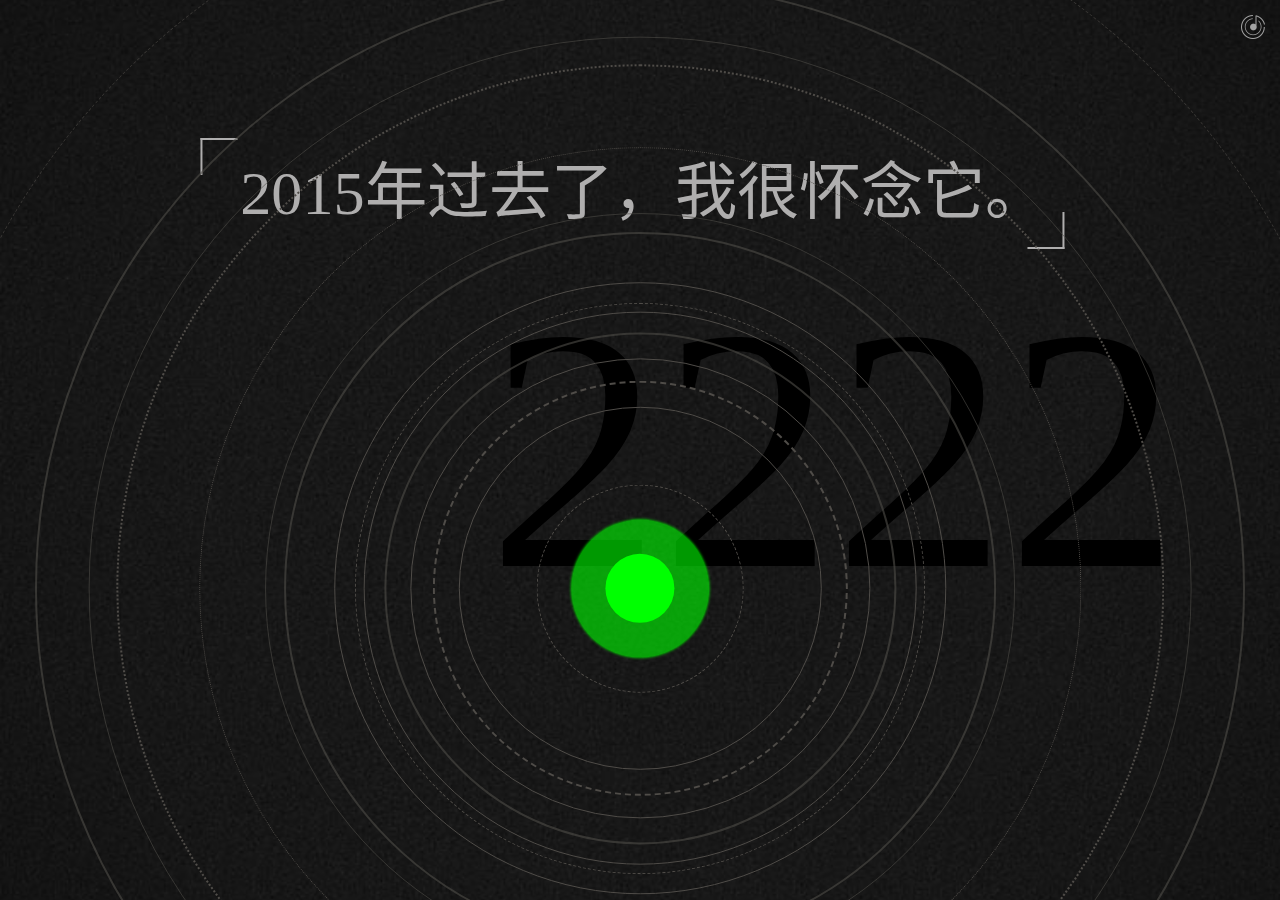
==== src/main/webapp/weixin/index.html @ 42bea717 "12334" ====
<!DOCTYPE html >
<html lang="zh-CN">
<head>
    <meta charset="UTF-8">
    <meta name="viewport" content="width=device-width, initial-scale=1.0, minimum-scale=1.0, maximum-scale=1.0, user-scalable=no">
    <meta name="format-detection" content="telephone=no">
    <meta name="format-detection" content="email=no">
    <meta name="apple-mobile-web-app-capable" content="yes">
    <meta name="apple-mobile-web-app-status-bar-style" content="black">
    <link type="text/css" rel="stylesheet" href="common.css"></link>

    <title>雅戈尔企业号公开版</title>
    <script>
    /***  https://support.weixin.qq.com/cgi-bin/mmsupport-bin/getmyrelationwithwx?action=getme&from=singlemessage&isappinstalled=0  ***/
    (function (doc, win) {
        var docEl = doc.documentElement,
            resizeEvt = 'orientationchange' in window ? 'orientationchange' : 'resize',
            recalc = function () {
                var clientWidth = docEl.clientWidth;
                if (!clientWidth) return;
                //docEl.style.fontSize = 100 * (clientWidth / 320) + 'px';
                docEl.style.fontSize = 100 * (clientWidth / 370) + 'px';
            };
        // Abort if browser does not support addEventListener
        if (!doc.addEventListener) return;
        win.addEventListener(resizeEvt, recalc, false);
        doc.addEventListener('DOMContentLoaded', recalc, false);
    })(document, window);
   
   
    </script>
    <style type="text/css">

    </style>

</head>
<body >
<div class="wrapper">
<!--
<div id="landscape_hinter">
    <div class="hinter_phone"></div>
    <div class="hinter_rotate"></div>
    <div class="hinter_text">竖屏体验效果更佳</div>
</div>

<div class="wrapper">
    <div class="page page_error">
        <div class="error_msg">服务异常</div>
        <div class="logo"></div>
    </div>
</div>
-->

<div id="music" class="music playing">

</div>

<div id="point" class="point page1" >
	<!--<div class="avatar"><div class="img"></div></div>-->
	<div class="dot"></div>
	<div class="touch_tip"></div>

	<div class="after_wrap"><span class="after"></span></div>
	<div class="touch_effect">
	</div>
</div>

<div id="page1" class="page1 play">
	<h2 class="page_title"><div class="year">2015年过去了，我很怀念它。</div></h2>
	<div class="circle">
		<div class="line line1" >
			<div class="lr">
				<i></i>
			</div>
		</div>
		<div class="line line2 ">
			<i></i>
		</div>
		<div class="line line3 ">
			<div class="lr">
			<i></i>
			</div>
		</div>
		<div class="line line4">
			<i ></i>
		</div>
		<div class="line line5">
			<i ></i>
		</div>
		<div class="line line6">
			<i ></i>
		</div>
		<div class="line line7">
			<i ></i>
		</div>
		<div class="line line8">
			<i ></i>
		</div>
		<div class="line line9">
			<i ></i>
		</div>
		<div class="line line10">
			<i ></i>
		</div>
		<div class="line line11">
			<div class="lr">
			<i ></i>
			</div>
		</div>
		
		<div class="line line12">
			<div class="lr">
			<i ></i>
			</div>
		</div>
		<div class="line line13">
			<i ></i>
		</div>
		<div class="line line14">
			<i ></i>
		</div>
		<div class="line line15">
			<div class="lr">
				<i></i>
			</div>
		</div> 
	
	</div>
</div>


<div id="page2" class="page2" >
	<!----> 
	<div class="ray ray1"><i ></i></div>
	<div class="ray ray2"><i ></i></div>
	<div class="ray ray3"><i ></i></div> 
	
	<div class="ol ol1">
		<div class="lr">
			<i></i>
		</div>
	</div>
	<div class="ol ol2">
		<div class="lr">
			<i></i>
		</div>
	</div>
	

	<div class="dot1">
		<div class="line dot"></div>
		<div class="line line1">
			<i ></i>
		</div>
		<div class="line line2">
			<div class="lr">
				<i></i>
			</div>
		</div>
		<div class="line line3">
			<i ></i>
		</div>
		<div class="line line4">
			<i ></i>
		</div>
	</div>
	<div class="dot2">
		<div class=" dot"></div>
		<div class="line line1">
			<i ></i>
		</div>
		<div class="line line2">
			<div class="lr">
				<i></i>
			</div>
		</div>
		<div class="line line3">
			<i ></i>
		</div>
		<div class="line line4">
			<i ></i>
		</div>
		<div class="line line5">
			<div class="lr">
				<i></i>
			</div>
		</div>
		<div class="line line6">
			<i ></i>
		</div>
	</div>
	<div class="dot3">
		<div class="line dot"></div>
		<div class="line line1">
			<i ></i>
		</div>
		<div class="line line2">
			<div class="lr">
				<i></i>
			</div>
		</div>
		<div class="line line3">
			<i ></i>
		</div>
		<div class="line line4">
			<div class="lr">
				<i></i>
			</div>
		</div>
	</div>

	
	<section class="section1">111</section>
	<section class="section2">2222</section>
	<section class="section3">
		<div class="data">3333</div>
	</section>
</div>

</div>
<script src="../jquery/jquery-2.1.4.min.js"></script>

<script type="text/javascript">
$(function() {
	$("#music").click(function(){
		$(this).toggleClass("playing");
	});
	$(".point").click(function(){ 
		//alert(1);
		$("#point").removeClass("page1");
		$("#point").addClass("page2");
		
		$("#page1").removeClass("play");
		$("#page2").addClass("play");
	});
});
</script>
</body>
</html>
---- src/main/webapp/weixin/common.css ----
.music,.point,.point .avatar {
	position: absolute
}

.music,.page1 .circle,.point,.point .dot {
	cursor: pointer
}

.logo,.page5 .end {
	text-indent: -9999px
}
/**ԲȦ˳ʱ����ת***/
@-webkit-keyframes rotating {
	0% {
		-webkit-transform: rotate(0);
		transform: rotate(0)
	}

	100% {
		-webkit-transform: rotate(360deg);
		transform: rotate(360deg)
	}
}

@keyframes rotating {
	0% {
		-webkit-transform: rotate(0);
		transform: rotate(0)
	}

	100% {
		-webkit-transform: rotate(360deg);
		transform: rotate(360deg)
	}
}
/**ԲȦ��ʱ����ת**/
@-webkit-keyframes inRotating {
	0% {
		-webkit-transform: rotate(0);
		transform: rotate(0)
	}

	100% {
		-webkit-transform: rotate(-360deg);
		transform: rotate(-360deg)
	}
}

@keyframes inRotating {
	0% {
		-webkit-transform: rotate(0);
		transform: rotate(0)
	}

	100% {
		-webkit-transform: rotate(-360deg);
		transform: rotate(-360deg)
	}
}
/***�м���ɫԲȦ�ĺ���Ч��***/
@-webkit-keyframes breathing {
	0% {
		-webkit-transform: scale(.85);
		transform: scale(.85);
		opacity: .38
	}

	100% {
		-webkit-transform: scale(1);
		transform: scale(1);
		opacity: .78
	}
}

@keyframes breathing {
	0% {
		-webkit-transform: scale(.85);
		transform: scale(.85);
		opacity: .38
	}

	100% {
		-webkit-transform: scale(1);
		transform: scale(1);
		opacity: .78
	}
}

@-webkit-keyframes fadeIn {
	from {
		opacity: 0
	}

	to {
		opacity: 1
	}
}

@keyframes fadeIn {
	from {
		opacity: 0
	}

	to {
		opacity: 1
	}
}

@-webkit-keyframes fadeOut {
	from {
		opacity: 1
	}

	to {
		opacity: 0
	}
}

@keyframes fadeOut {
	from {
		opacity: 1
	}

	to {
		opacity: 0
	}
}

@-webkit-keyframes fadeInTop {
	from {
		opacity: 0;
		-webkit-transform: translate(0,.2rem);
		transform: translate(0,.2rem)
	}

	to {
		opacity: 1;
		-webkit-transform: translate(0,0);
		transform: translate(0,0)
	}
}

@keyframes fadeInTop {
	from {
		opacity: 0;
		-webkit-transform: translate(0,.2rem);
		transform: translate(0,.2rem)
	}

	to {
		opacity: 1;
		-webkit-transform: translate(0,0);
		transform: translate(0,0)
	}
}

@-webkit-keyframes pageTitle {
	0% {
		opacity: 0;
		-webkit-transform: translate(0,.2rem);
		transform: translate(0,.2rem)
	}

	60%,80% {
		opacity: 1;
		-webkit-transform: translate(0,0);
		transform: translate(0,0)
	}

	100% {
		opacity: 0
	}
}

@keyframes pageTitle {
	0% {
		opacity: 0;
		-webkit-transform: translate(0,.2rem);
		transform: translate(0,.2rem)
	}

	60%,80% {
		opacity: 1;
		-webkit-transform: translate(0,0);
		transform: translate(0,0)
	}

	100% {
		opacity: 0
	}
}


/****  ****/
@-webkit-keyframes circleLine {
	0% {
		-webkit-transform: scale(.5);
		transform: scale(.5);
		opacity: 0
	}

	40% {
		opacity: 1
	}

	100% {
		-webkit-transform: scale(1.2);
		transform: scale(1.2);
		opacity: 0
	}
}

@keyframes circleLine {
	0% {
		-webkit-transform: scale(.5);
		transform: scale(.5);
		opacity: 0
	}

	40% {
		opacity: 1
	}

	100% {
		-webkit-transform: scale(1.2);
		transform: scale(1.2);
		opacity: 0
	}
}
/***��ָͼƬ�Ķ���Ч��****/
@-webkit-keyframes touchTip {
	20% {
		opacity: 0
	}

	25% {
		opacity: 1
	}

	50%,95% {
		opacity: 1;
		-webkit-transform: translateY(0);
		transform: translateY(0)
	}

	100% {
		opacity: 0;
		-webkit-transform: translateY(0);
		transform: translateY(0)
	}
}

@keyframes touchTip {
	20% {
		opacity: 0
	}

	25% {
		opacity: 1
	}

	50%,95% {
		opacity: 1;
		-webkit-transform: translateY(0);
		transform: translateY(0)
	}

	100% {
		opacity: 0;
		-webkit-transform: translateY(0);
		transform: translateY(0)
	}
}
/***�м���ɫԲȦ�Ķ���Ч��**/
@-webkit-keyframes touchEffect {
	49% {
		opacity: 0
	}

	50% {
		opacity: 1;
		-webkit-transform: scale(1);
		transform: scale(1)
	}

	100% {
		opacity: 0;
		-webkit-transform: scale(3);
		transform: scale(3)
	}
}

@keyframes touchEffect {
	49% {
		opacity: 0
	}

	50% {
		opacity: 1;
		-webkit-transform: scale(1);
		transform: scale(1)
	}

	100% {
		opacity: 0;
		-webkit-transform: scale(3);
		transform: scale(3)
	}
}
/**�ڶ�ҳ�����ԲȦ�ܽ����Ĺ���**/
@-webkit-keyframes auraIn {
	0% {
		-webkit-transform: translate3d(0,0,0) rotateZ(90deg) scale(.1,.1);
		transform: translate3d(0,0,0) rotateZ(90deg) scale(.1,.1);
		opacity: 0
	}

	5% {
		opacity: 1
	}

	100% {
		-webkit-transform: translate3d(0,0,0) rotateZ(-90deg) scale(1,1);
		transform: translate3d(0,0,0) rotateZ(-90deg) scale(1,1);
		opacity: 1
	}
}

@keyframes auraIn {
	0% {
		-webkit-transform: translate3d(0,0,0) rotateZ(90deg) scale(.1,.1);
		transform: translate3d(0,0,0) rotateZ(90deg) scale(.1,.1);
		opacity: 0
	}

	5% {
		opacity: 1
	}

	100% {
		-webkit-transform: translate3d(0,0,0) rotateZ(-90deg) scale(1,1);
		transform: translate3d(0,0,0) rotateZ(-90deg) scale(1,1);
		opacity: 1
	}
}

@-webkit-keyframes auraOut {
	0% {
		-webkit-transform: translate3d(0,0,0) rotateZ(0) scale(1,1);
		transform: translate3d(0,0,0) rotateZ(0) scale(1,1);
		opacity: 0
	}

	5% {
		opacity: .6
	}

	100% {
		-webkit-transform: translate3d(0,0,0) rotateZ(20deg) scale(2.2,2.2);
		transform: translate3d(0,0,0) rotateZ(20deg) scale(2.2,2.2);
		opacity: 0
	}
}

@keyframes auraOut {
	0% {
		-webkit-transform: translate3d(0,0,0) rotateZ(0) scale(1,1);
		transform: translate3d(0,0,0) rotateZ(0) scale(1,1);
		opacity: 0
	}

	5% {
		opacity: .6
	}

	100% {
		-webkit-transform: translate3d(0,0,0) rotateZ(20deg) scale(2.2,2.2);
		transform: translate3d(0,0,0) rotateZ(20deg) scale(2.2,2.2);
		opacity: 0
	}
}

@-webkit-keyframes lineIn {
	0% {
		width: 0;
		opacity: .5
	}

	100% {
		width: 100%;
		opacity: 1
	}
}

@keyframes lineIn {
	0% {
		width: 0;
		opacity: .5
	}

	100% {
		width: 100%;
		opacity: 1
	}
}

@-webkit-keyframes mxLineIn {
	0%,100% {
		right: 100%;
		width: 0
	}

	25% {
		right: 0;
		width: 100%
	}

	75% {
		right: -100%;
		width: 100%
	}
}

@keyframes mxLineIn {
	0%,100% {
		right: 100%;
		width: 0
	}

	25% {
		right: 0;
		width: 100%
	}

	75% {
		right: -100%;
		width: 100%
	}
}

@-webkit-keyframes p4LineIn {
	0%,100% {
		width: 0;
		opacity: 0
	}

	20%,80% {
		width: 100%;
		opacity: 1
	}
}

@keyframes p4LineIn {
	0%,100% {
		width: 0;
		opacity: 0
	}

	20%,80% {
		width: 100%;
		opacity: 1
	}
}

@-webkit-keyframes slipLine {
	0% {
		left: 0;
		right: auto;
		width: 0
	}

	50% {
		left: 0;
		right: auto;
		width: 100%
	}

	100% {
		left: auto;
		right: 0;
		width: 100%
	}
}

@keyframes slipLine {
	0% {
		left: 0;
		right: auto;
		width: 0
	}

	50% {
		left: 0;
		right: auto;
		width: 100%
	}

	100% {
		left: auto;
		right: 0;
		width: 100%
	}
}

a,abbr,acronym,address,applet,big,blockquote,body,caption,cite,code,dd,del,dfn,div,dl,dt,em,fieldset,form,h1,h2,h3,h4,h5,h6,html,iframe,img,ins,kbd,label,legend,li,object,ol,p,pre,q,s,samp,small,span,strike,strong,sub,sup,table,tbody,td,tfoot,th,thead,tr,tt,ul,var {
	padding: 0;
	margin: 0;
	border: 0;
	outline: 0;
	font-weight: inherit;
	font-style: inherit;
	font-family: inherit;
	font-size: 100%;
	vertical-align: baseline
}

caption,table,td,th {
	vertical-align: middle
}

ol,ul {
	list-style: none
}

table {
	border-collapse: separate;
	border-spacing: 0
}

caption,td,th {
	text-align: left;
	font-weight: 400
}

a img {
	border: none
}

article,aside,details,figcaption,figure,footer,header,hgroup,main,menu,nav,section,summary {
	display: block;
	padding: 0;
	margin: 0;
	border: 0;
	outline: 0;
	font-weight: inherit;
	font-style: inherit;
	font-family: inherit;
	font-size: 100%;
	vertical-align: baseline
}

audio,canvas,video {
	display: inline-block;
	*display: inline;
	*zoom: 1
}[hidden],audio:not([controls]) {
	display: none
}

* {
	-webkit-tap-highlight-color: rgba(0,0,0,0)
}

html {
	font-size: 100px;
	background-color: #131313;
}

body,html {
	width: 100%;
	height: 100%;
	overflow: hidden;
}

body {
	-webkit-text-size-adjust: 100%!important;
	background: url(./images/bg@2x.46122b046b.jpg) center center no-repeat #131313;
	background-size: cover;
	line-height: 1.6;
	-webkit-user-select: none;
}

.music {
	top: 15px;
	right: 15px;
	width: 24px;
	height: 24px;
	background: url(./images/sound_muted@2x.a2c62b046b.png) center center no-repeat;
	background-size: 24px 24px;
	z-index: 98
}

.music.playing {
	background: url(./images/sound@2x.257e2b046b.png) center center no-repeat;
	background-size: 24px 24px;
	-webkit-animation: rotating 2s linear infinite both;
	animation: rotating 2s linear infinite both
}

.point {
	top: 50%;
	left: 50%;
	-webkit-transform: translate3d(-.1rem,.3rem,0);
	transform: translate3d(-.1rem,.3rem,0);
	width: .2rem;
	height: .2rem;
	z-index: 1000;
}

.point .avatar,.point .avatar .img {
	width: .72rem;
	height: .72rem;
	border-radius: .72rem
}

.point.animation {
	-webkit-transition: all .4s cubic-bezier(.68,-.55,.265,1.55);
	transition: all .4s cubic-bezier(.68,-.55,.265,1.55)
}

.point .avatar {
	top: 50%;
	left: 50%;
	-webkit-transform: translate3d(-50%,-50%,0) scale(.3,.3);
	transform: translate3d(-50%,-50%,0) scale(.3,.3);
	opacity: 0;
	-webkit-transition: all .6s linear;
	transition: all .6s linear;
	z-index: 19;
	background-color: #131313
}

.point .avatar .img {
	display: block;
	background-clip: padding-box;
	box-shadow: 0 0 5px #00ff01;

}

.point.loading {
	-webkit-transform: translate3d(-.1rem,-.1rem,0);
	transform: translate3d(-.1rem,-.1rem,0)
}

.point.loading .avatar {
	-webkit-transform: translate3d(-50%,-50%,0) scale(1,1);
	transform: translate3d(-50%,-50%,0) scale(1,1);
	-webkit-transition: none;
	transition: none;
	opacity: 1
}

.page1 .circle,.point .after_wrap {
	-webkit-transform: translate3d(-50%,-50%,0)
}
/**���ĵ���ɫ����**/
.point .dot {
	width: .2rem;
	height: .2rem;
	background-color: #00FF01;
	border-radius: .2rem;
	color: rgba(0,0,0,0);
	font-size: 1px;
	position: relative;
	z-index: 9
}

.point .after_wrap {
	position: absolute;
	top: 50%;
	right: 50%;
	bottom: 50%;
	left: 50%;
	width: .4rem;
	height: .4rem;
	transform: translate3d(-50%,-50%,0)
}

/** ������Ч��***/
.point .after_wrap .after {
	position: relative;
	box-sizing: border-box;
	display: block;
	color: rgba(0,0,0,0);
	width: .4rem;
	height: .4rem;
	border-radius: .4rem;
	background-color: rgba(0,255,1,.6);
	box-shadow: 0 0 3px #00ff01;
	z-index: 6;
	-webkit-animation: breathing 1.8s ease-in-out infinite alternate;
	animation: breathing 1.8s ease-in-out infinite alternate;
	-webkit-animation-fill-mode: both;
	animation-fill-mode: both
}

.open_statement,.statement {
	display: none;
	position: absolute
}
/**С�ֵĶ���***/
.point .touch_tip {
	position: absolute;
	top: 50%;
	left: 50%;
	width: 14px;
	height: 20px;
	margin-left: -5px;
	background: url(./images/hand@2x.34a42b046b.png) center center no-repeat;
	background-size: 14px 20px;
	opacity: 0;
	-webkit-transform: translateY(15px);
	transform: translateY(15px);
	color: rgba(0,0,0,0);
	z-index: 19
}
/***���� �����ʱ�򣬳��ֹ���****/
.point .touch_effect {
	position: absolute;
	top: 50%;
	left: 50%;
	width: 8px;
	height: 8px;
	margin: -4px 0 0 -4px;
	border: 1px solid #197816;
	border-radius: 8px;
	box-sizing: border-box;
	opacity: 0;
	color: rgba(0,0,0,0);
	z-index: 18
}

.point.page1 .touch_tip {
	-webkit-animation: touchTip 3s ease-out 1s infinite;
	animation: touchTip 3s ease-out 1s infinite
}

.point.page1 .touch_effect {
	-webkit-animation: touchEffect 3s ease-out 1s infinite;
	animation: touchEffect 3s ease-out 1s infinite
}

.point.page2 .touch_tip {
	-webkit-animation: touchTip 3s ease-out 3s infinite;
	animation: touchTip 3s ease-out 3s infinite
}

.point.page2 .touch_effect {
	-webkit-animation: touchEffect 3s ease-out 3s infinite;
	animation: touchEffect 3s ease-out 3s infinite
}

.point.page3 .touch_tip {
	-webkit-animation: touchTip 3s ease-out 3s infinite;
	animation: touchTip 3s ease-out 3s infinite
}

.point.page3 .touch_effect {
	-webkit-animation: touchEffect 3s ease-out 3s infinite;
	animation: touchEffect 3s ease-out 3s infinite
}

.point.page4 .touch_tip {
	-webkit-animation: touchTip 3s ease-out 3s infinite;
	animation: touchTip 3s ease-out 3s infinite
}

.point.page4 .touch_effect {
	-webkit-animation: touchEffect 3s ease-out 3s infinite;
	animation: touchEffect 3s ease-out 3s infinite
}

.point.page5 .touch_tip {
	-webkit-animation: touchTip 3s ease-out 3s infinite;
	animation: touchTip 3s ease-out 3s infinite
}

.point.page5 .touch_effect {
	-webkit-animation: touchEffect 3s ease-out 3s infinite;
	animation: touchEffect 3s ease-out 3s infinite
}

.open_statement {
	bottom: .2rem;
	left: 50%;
	font-size: .12rem;
	color: #777;
	border-bottom: 1px solid #777;
	text-align: center;
	text-decoration: none;
	-webkit-transform: translate3d(-50%,0,0);
	transform: translate3d(-50%,0,0);
	z-index: 999
}

.statement {
	top: 0;
	left: 0;
	width: 100%;
	height: 100%;
	box-sizing: border-box;
	padding: .4rem .3rem 0;
	line-height: 1.8;
	color: #afaeae;
	z-index: 9999;
	background: url(../images/bg@2x.46122b046b.jpg) center center no-repeat #131313;
	background-size: cover;
	overflow: auto;
	-webkit-overflow-scrolling: touch
}

.logo,.page5 .end,.wrapper,.wrapper .page {
	overflow: hidden
}

.statement h2 {
	font-size: .2rem;
	text-align: center;
	line-height: 1.4;
	margin-bottom: .38rem;
	color: #00FF01
}

.statement strong {
	font-weight: 700;
	font-size: .18rem
}

.statement p {
	font-size: .15rem;
	margin-bottom: .15rem
}

.statement .toolbar {
	position: absolute;
	right: 0;
	bottom: .24rem;
	left: 0;
	text-align: center;
	line-height: 1
}

.statement .toolbar a {
	display: inline-block;
	color: #717070;
	font-size: .12rem;
	padding-top: .3rem;
	text-decoration: none;
	text-align: center
}

.statement .toolbar a.close_statement {
	background: url(../images/close@2x.4a0d2b046b.png) center top no-repeat;
	background-size: .24rem .24rem
}

.statement .toolbar a.return {
	background: url(../images/source@2x.bdad2b046b.png) center top no-repeat;
	background-size: .24rem .24rem
}

@media (max-height:520px) {
	.statement .toolbar {
		position: relative
	}
}

.logo {
	margin: 0;
	display: block;
	text-align: left;
	width: 1.6rem;
	height: .25rem;
	background: url(../images/logo@2x.595c2b046b.png) center center no-repeat;
	background-size: 1.6rem .25rem
}

.preloader,.wrapper,.wrapper .page {
	width: 100%;
	height: 100%
}

.preloader {
	position: absolute;
	top: 0;
	left: 0;
	z-index: 99;
	background: url(../images/bg@2x.46122b046b.jpg) center center no-repeat #131313;
	background-size: cover
}

.preloader .logo {
	margin: 0 0 0 -.8rem;
	position: absolute;
	bottom: .45rem;
	left: 50%
}

.preloader .percent {
	position: absolute;
	top: 50%;
	right: 0;
	left: 0;
	text-align: center;
	color: #00FF01;
	font-size: .14rem;
	line-height: .15rem;
	margin-top: .65rem
}

.page h2,.preloader .story {
	margin: 0;
	text-align: center
}

.preloader .story {
	position: absolute;
	top: .48rem;
	right: 0;
	left: 0;
	font-size: .3rem;
	line-height: .3rem;
	color: #AFAEAE
}

.preloader.loaded {
	-webkit-animation: fadeOut .3s linear;
	animation: fadeOut .3s linear;
	-webkit-animation-fill-mode: both;
	animation-fill-mode: both
}

.wrapper {
	position: absolute;
	top: 0;
	left: 0
}

.wrapper .page {
	position: relative;
	z-index: 96
}

.page h2 {
	font-size: .22rem;
	color: #afaeae
}

.page h2.page_title {
	position: absolute;
	right: 0;
	bottom: 50%;
	left: 0;
	text-align: center;
	margin-bottom: -.05rem;
	opacity: 0
}

.page .dot {
	opacity: 0;
	width: 10px;
	height: 10px;
	border-radius: 10px
}

.page .dot .inner {
	position: absolute;
	top: 0;
	left: 0;
	width: 100%;
	height: 100%;
	border-radius: 10px;
	background-color: #00FF01;
	z-index: 9
}

.page .dot .ray {
	z-index: 8
}

.page .ray {
	position: absolute;
	top: 50%;
	left: 50%;
	height: 1px;
	-webkit-transform-origin: 0 0;
	transform-origin: 0 0
}

.page .ray i {
	position: absolute;
	top: 0;
	left: 0;
	width: 0;
	height: 100%;
	display: block;
	background-color: #4F4C48
}

.page .section {
	opacity: 0;
	color: #afaeae;
	font-size: .14rem;
	line-height: 1.3
}

.page .section h3 {
	font-size: .14rem;
	margin: 0;
	color: #3aeb3b
}

.page .section .data {
	color: #fff;
	font-size: .25rem;
	line-height: 1;
	font-weight: 700
}

.page .section .data.city {
	margin-top: .02rem;
	font-size: .2rem;
	display: inline-block
}

.page1 h2.page_title {
	position: absolute;
	top: .48rem;
	right: 0;
	bottom: auto;
	left: 0;
	font-size: .16rem;
	line-height: .16rem;
	margin-top: 0;
	-webkit-transform: translate3d(.01rem,0,0);
	transform: translate3d(.01rem,0,0)
}

.page1 h2.page_title:before {
	content: ' ';
	margin-left: -1.28rem;
	border-top: 2px solid #AFAEAE;
	border-left: 2px solid #AFAEAE;
	width: .1rem;
	height: .1rem;
	position: absolute;
	top: -.08rem;
	left: 50%
}

.page1 h2.page_title:after {
	content: ' ';
	margin-left: 1.11rem;
	border-bottom: 2px solid #AFAEAE;
	border-right: 2px solid #AFAEAE;
	width: .1rem;
	height: .1rem;
	position: absolute;
	bottom: -.08rem;
	left: 50%
}

.page1 h2.page_title .year {
	font-size: .18rem;
	vertical-align: middle;
	
	/***��������Լ����ӵ�**/
	color:#AFAEAE;
	text-align:center;
}

.page1 .action_tips {
	position: absolute;
	right: 0;
	bottom: .2rem;
	left: 0;
	text-align: center;
	color: #777;
	font-size: .12rem;
	line-height: 1;
	opacity: 0
}


.page1 .circle .line i,.page2 .dot1 .line i,.page2 .dot2 .line i,.page2 .dot3 .line i,.page2 .ol i,.page3 .dot2 .line i,.page3 .dot3 .line i,.page4 .dot1 .line i,.page4 .dot2 .line i,.page4 .dot3 .line i {
	display: block;
	color: rgba(0,0,0,0);
	font-size: 1px;
	box-sizing: border-box
}
/** ���е�ԲȦ���Զ�λ����λ���м� **/
.page1 .circle {
	position: absolute;
	top: 50%;
	left: 50%;
	margin-top: .4rem;
	transform: translate3d(-50%,-50%,0);
	width: .2rem;
	height: .2rem;
	z-index: 999
}

.page1 .circle .line {
	position: absolute;
	top: 50%;
	left: 50%;
	-webkit-transform: translate3d(-50%,-50%,0);
	transform: translate3d(-50%,-50%,0);
	opacity: 0
}

.page1 .circle .line i {
	width: 100%;
	height: 100%;
	border: 1px solid #4F4C48;
	border-radius: 100%
}

.page1 .circle .line1,.page1 .circle .line1 i {
	width: .6rem;
	height: .6rem
}

.page1 .circle .line1 i {
	border-radius: .6rem;
	border-style: dashed
}

.page1 .circle .line2,.page1 .circle .line2 i {
	width: 1.05rem;
	height: 1.05rem
}

.page1 .circle .line2 i {
	border-radius: 1.05rem
}

.page1 .circle .line3,.page1 .circle .line3 i {
	width: 1.2rem;
	height: 1.2rem;
}

.page1 .circle .line3 i {
	border-radius: 1.2rem;
	border-style: dashed;
	border-width: 2px;
	
}

.page1 .circle .line4,.page1 .circle .line4 i {
	width: 1.33rem;
	height: 1.33rem
}

.page1 .circle .line4 i {
	border-radius: 1.33rem
}

.page1 .circle .line5,.page1 .circle .line5 i {
	width: 1.48rem;
	height: 1.48rem
}

.page1 .circle .line5 i {
	border-radius: 1.48rem;
	border-width: 2px;
	opacity: .6
}

.page1 .circle .line6,.page1 .circle .line6 i {
	width: 1.6rem;
	height: 1.6rem
}

.page1 .circle .line6 i {
	border-radius: 1.6rem
}

.page1 .circle .line7,.page1 .circle .line7 i {
	width: 1.65rem;
	height: 1.65rem
}

.page1 .circle .line7 i {
	border-radius: 1.65rem;
	border-style: dashed
}

.page1 .circle .line8,.page1 .circle .line8 i {
	width: 1.77rem;
	height: 1.77rem
}

.page1 .circle .line8 i {
	border-radius: 1.77rem
}

.page1 .circle .line9,.page1 .circle .line9 i {
	width: 2.06rem;
	height: 2.06rem
}

.page1 .circle .line9 i {
	border-radius: 2.06rem;
	border-width: 2px;
	opacity: .6
}

.page1 .circle .line10,.page1 .circle .line10 i {
	width: 2.17rem;
	height: 2.17rem
}

.page1 .circle .line10 i {
	border-radius: 2.17rem;
	opacity: .6
}

.page1 .circle .line11,.page1 .circle .line11 i {
	width: 2.55rem;
	height: 2.55rem
}

.page1 .circle .line11 i {
	border-radius: 2.55rem;
	border-style: dotted
}

.page1 .circle .line12,.page1 .circle .line12 i {
	width: 3.03rem;
	height: 3.03rem
}

.page1 .circle .line12 i {
	border-radius: 3.03rem;
	border-style: dotted;
	border-width: 2px
}

.page1 .circle .line13,.page1 .circle .line13 i {
	width: 3.19rem;
	height: 3.19rem
}

.page1 .circle .line13 i {
	border-radius: 3.19rem;
	opacity: .6
}

.page1 .circle .line14,.page1 .circle .line14 i {
	width: 3.5rem;
	height: 3.5rem
}

.page1 .circle .line14 i {
	border-radius: 3.5rem;
	border-width: 2px;
	opacity: .6
}

.page1 .circle .line15,.page1 .circle .line15 i {
	width: 4.22rem;
	height: 4.22rem
}

.page1 .circle .line15 i {
	border-radius: 4.22rem;
	border-style: dashed;
	opacity: .6
}

.page1.play h2.page_title {
	-webkit-animation: fadeInTop 1.6s ease-in both;
	animation: fadeInTop 1.6s ease-in both
}

.page1.play .action_tips {
	-webkit-animation: fadeIn 1.4s ease-in .5s both;
	animation: fadeIn 1.4s ease-in .5s both
}

.page1.play .line {
	opacity: 1
}

.page1.play .line1 i {
	-webkit-animation: auraIn 1.6s cubic-bezier(.215,.61,.355,1) 2.3s both;
	animation: auraIn 1.6s cubic-bezier(.215,.61,.355,1) 2.3s both
}

.page1.play .line2 i {
	-webkit-animation: auraIn 1.7s cubic-bezier(.215,.61,.355,1) 2.2s both;
	animation: auraIn 1.7s cubic-bezier(.215,.61,.355,1) 2.2s both
}

.page1.play .line3 i {
	-webkit-animation: auraIn 1.8s cubic-bezier(.215,.61,.355,1) 2.1s both;
	animation: auraIn 1.8s cubic-bezier(.215,.61,.355,1) 2.1s both
}

.page1.play .line4 i {
	-webkit-animation: auraIn 1.9s cubic-bezier(.215,.61,.355,1) 2s both;
	animation: auraIn 1.9s cubic-bezier(.215,.61,.355,1) 2s both
}

.page1.play .line5 i {
	-webkit-animation: auraIn 2s cubic-bezier(.215,.61,.355,1) 1.9s both;
	animation: auraIn 2s cubic-bezier(.215,.61,.355,1) 1.9s both
}

.page1.play .line6 i {
	-webkit-animation: auraIn 2.1s cubic-bezier(.215,.61,.355,1) 1.8s both;
	animation: auraIn 2.1s cubic-bezier(.215,.61,.355,1) 1.8s both
}

.page1.play .line7 i {
	-webkit-animation: auraIn 2.2s cubic-bezier(.215,.61,.355,1) 1.7s both;
	animation: auraIn 2.2s cubic-bezier(.215,.61,.355,1) 1.7s both
}

.page1.play .line8 i {
	-webkit-animation: auraIn 2.3s cubic-bezier(.215,.61,.355,1) 1.6s both;
	animation: auraIn 2.3s cubic-bezier(.215,.61,.355,1) 1.6s both
}

.page1.play .line9 i {
	-webkit-animation: auraIn 2.4s cubic-bezier(.215,.61,.355,1) 1.5s both;
	animation: auraIn 2.4s cubic-bezier(.215,.61,.355,1) 1.5s both
}

.page1.play .line10 i {
	-webkit-animation: auraIn 2.5s cubic-bezier(.215,.61,.355,1) 1.4s both;
	animation: auraIn 2.5s cubic-bezier(.215,.61,.355,1) 1.4s both
}

.page1.play .line11 i {
	-webkit-animation: auraIn 2.6s cubic-bezier(.215,.61,.355,1) 1.2s both;
	animation: auraIn 2.6s cubic-bezier(.215,.61,.355,1) 1.2s both
}

.page1.play .line12 i {
	-webkit-animation: auraIn 2.7s cubic-bezier(.215,.61,.355,1) 1s both;
	animation: auraIn 2.7s cubic-bezier(.215,.61,.355,1) 1s both
}

.page1.play .line13 i {
	-webkit-animation: auraIn 2.8s cubic-bezier(.215,.61,.355,1) .8s both;
	animation: auraIn 2.8s cubic-bezier(.215,.61,.355,1) .8s both
}

.page1.play .line14 i {
	-webkit-animation: auraIn 2.9s cubic-bezier(.215,.61,.355,1) .6s both;
	animation: auraIn 2.9s cubic-bezier(.215,.61,.355,1) .6s both
}

.page1.play .line15 i {
	-webkit-animation: auraIn 3s cubic-bezier(.215,.61,.355,1) .4s both;
	animation: auraIn 3s cubic-bezier(.215,.61,.355,1) .4s both
}

.page1.play .line1 .lr {
	-webkit-animation: inRotating 9s linear 3.7s infinite both;
	animation: inRotating 9s linear 3.7s infinite both
}

.page1.play .line3 .lr {
	-webkit-animation: rotating 15s linear 3.7s infinite both;
	animation: rotating 15s linear 3.7s infinite both
}

.page1.play .line7 .lr {
	-webkit-animation: inRotating 22s linear 3.7s infinite both;
	animation: inRotating 22s linear 3.7s infinite both
}

.page1.play .line11 .lr {
	-webkit-animation: rotating 28s linear 3.8s infinite both;
	animation: rotating 28s linear 3.8s infinite both
}

.page1.play .line12 .lr {
	-webkit-animation: inRotating 19s linear 3.2s infinite both;
	animation: inRotating 19s linear 3.2s infinite both
}

.page1.play .line15 .lr {
	-webkit-animation: rotating 30s linear 3.2s infinite both;
	animation: rotating 30s linear 3.2s infinite both
}

.page2.point {
	-webkit-transform: translate3d(-1.06rem,.64rem,0);
	transform: translate3d(-1.06rem,.64rem,0)
}


/**����������**/
.page2 .ray i {
	height:1px;
	width:0px;
	display:block;
	background-color:#4F4C48;
}
/**��һ���������ϵ���**/
.page2 .ray.ray1 {
	width: 2.47rem;
	-webkit-transform: translate3d(1.23rem,2.11rem,0) rotateZ(35.1deg);
	transform: translate3d(1.23rem,2.11rem,0) rotateZ(35.1deg)
	/**
	width: 2.47rem;
	-webkit-transform: translate3d(-.37rem,-1.45rem,0) rotateZ(35.1deg);
	transform: translate3d(-.37rem,-1.45rem,0) rotateZ(35.1deg)
	***/
}
/**�ڶ����������ϵ���**/
.page2 .ray.ray2 {	
	width: 2.7rem;
	-webkit-transform: translate3d(.82rem,3.23rem,0) rotateZ(-16.5deg);
	transform: translate3d(.82rem,3.23rem,0) rotateZ(-16.5deg);
	
	/**
	width: 2.7rem;
	-webkit-transform: translate3d(-.98rem,.75rem,0) rotateZ(-16.5deg);
	transform: translate3d(-.98rem,.75rem,0) rotateZ(-16.5deg);
	**/
}
/**�������������ϵ���**/
.page2 .ray.ray3 {
	width: 1.3rem;
	-webkit-transform: translate3d(.44rem,4.24rem,0) rotateZ(71.4deg);
	transform: translate3d(.44rem,4.24rem,0) rotateZ(71.4deg)
	/**
	width: 1.3rem;
	-webkit-transform: translate3d(-.96rem,.75rem,0) rotateZ(71.4deg);
	transform: translate3d(-.96rem,.75rem,0) rotateZ(71.4deg)
	**/
}

/**��Բ**/
.page2 .ol {
	position: absolute;
	top: 50%;
	left: 50%;
	-webkit-transform: translate3d(-50%,-50%,0);
	transform: translate3d(-50%,-50%,0);
	opacity: 0;
}

.page2 .ol i {
	width: 100%;
	height: 100%;
	border: 1px solid #4F4C48;
	border-radius: 100%
}

.page2 .ol.ol1 {
	width: 5rem;
	height: 5rem;
	-webkit-transform: translate3d(-3.73rem,-5.12rem,0);
	transform: translate3d(-3.73rem,-5.12rem,0)
}

.page2 .ol.ol1 i {
	width: 5rem;
	height: 5rem;
	border-radius: 5rem;
	border-style: dotted
}

.page2 .ol.ol2 {
	width: 4.25rem;
	height: 4.25rem;
	-webkit-transform: translate3d(-3.2rem,-5.56rem,0);
	transform: translate3d(-3.2rem,-5.56rem,0)
}

/**��Ȧ��һȦ��һȦ***/
.page2 .dot1 .line,.page2 .dot2 .line {
	-webkit-transform: translate3d(-50%,-50%,0);
	position: absolute
}

.page2 .ol.ol2 i {
	width: 4.25rem;
	height: 4.25rem;
	border-radius: 4.25rem;
	border-style: dashed
}

.page2 .section1 {
	position: absolute;
	top: 50%;
	right: 50%;
	text-align: right;
	margin-top: -2.74rem;
	margin-right: .3rem
}

.page2 .section2 {
	position: absolute;
	top: 50%;
	right: 50%;
	text-align: right;
	margin-top: -.8rem;
	margin-right: -1.56rem
}

.page2 .section2.section_empty {
	margin-top: -.93rem
}

.page2 .section3 {
	position: absolute;
	top: 50%;
	left: 50%;
	text-align: left;
	margin-top: 2.08rem;
	margin-left: -.36rem
}

.page2 .section3 .data {
	line-height: 1.1
}

.page2 .section3 .avatar {
	position: absolute;
	top: -.75rem;
	left: .1rem;
	width: .64rem;
	height: .64rem;
	border-radius: .64rem;
	border: 1px solid #00FF01;
	background-color: #00FF01;
	box-sizing: border-box;
	background-clip: padding-box
}

.page2 .section3 .avatar img {
	width: 100%;
	height: 100%;
	border-radius: .64rem;
	background-clip: padding-box
}

.page2 .dot1 {
	position: absolute;
	top: 50%;
	left: 50%;
	width: .1rem;
	height: .1rem;
	margin-top: -1.49rem;
	margin-left: -.41rem;
	color: rgba(0,0,0,0);
	/**�Լ��ӵ�**/
	opacity: 0;
}

.page2 .dot1 .dot { 
	width: .1rem;
	height: .1rem;
	background-color: #00FF01;
	border-radius: .1rem;
	color: rgba(0,0,0,0);
	font-size: 1px;
	position: relative;
	z-index: 9	
}
.page2 .dot1 .line {
	top: 50%;
	left: 50%;
	-webkit-transform: translate3d(-50%,-50%,0);
	transform: translate3d(-50%,-50%,0)
}

.page2 .dot1 .line i {
	width: 100%;
	height: 100%;
	border: 1px solid #4F4C48;
	border-radius: 100%
}

.page2 .dot1 .line1,.page2 .dot1 .line1 i {
	width: .21rem;
	height: .21rem
}

.page2 .dot1 .line1 i {
	border-radius: .21rem;
	border-width: 2px
}

.page2 .dot1 .line2,.page2 .dot1 .line2 i {
	width: .4rem;
	height: .4rem
}

.page2 .dot1 .line2 i {
	border-radius: .4rem;
	border-style: dotted;
	border-width: 2px
}

.page2 .dot1 .line3,.page2 .dot1 .line3 i {
	width: .48rem;
	height: .48rem
}

.page2 .dot1 .line3 i {
	border-radius: .48rem
}

.page2 .dot1 .line4,.page2 .dot1 .line4 i {
	width: 1.8rem;
	height: 1.8rem
}

.page2 .dot1 .line4 i {
	border-radius: 1.8rem;
	border-width: 2px
}

.page2 .dot2 {
	position: absolute;
	top: 50%;
	left: 50%;
	margin-top: -.07rem;
	margin-left: 1.6rem;
	color: rgba(0,0,0,0);
	/**�Լ��ӵ�**/
	opacity: 0;
}

.page2 .dot2 .dot { 
	width: .1rem;
	height: .1rem;
	background-color: #00FF01;
	border-radius: .1rem;
	color: rgba(0,0,0,0);
	font-size: 1px;
	position: relative;
	z-index: 9	
}
.page2 .dot2 .line {
	top: 50%;
	left: 50%;
	-webkit-transform: translate3d(-50%,-50%,0);
	transform: translate3d(-50%,-50%,0);
}

.page2 .dot2 .line i {
	width: 100%;
	height: 100%;
	border: 1px solid #4F4C48;
	border-radius: 100%
}

.page2 .dot2 .line1,.page2 .dot2 .line1 i {
	width: .24rem;
	height: .24rem
}

.page2 .dot2 .line1 i {
	border-radius: .24rem;
	border-width: 2px
}

.page2 .dot2 .line2,.page2 .dot2 .line2 i {
	width: .35rem;
	height: .35rem
}

.page2 .dot2 .line2 i {
	border-radius: .35rem;
	border-width: 2px;
	border-style: dotted
}

.page2 .dot2 .line3,.page2 .dot2 .line3 i {
	width: 1.78rem;
	height: 1.78rem
}

.page2 .dot2 .line3 i {
	border-radius: 1.78rem
}

.page2 .dot2 .line4,.page2 .dot2 .line4 i {
	width: 2.04rem;
	height: 2.04rem
}

.page2 .dot2 .line4 i {
	border-radius: 2.04rem;
	border-width: 2px
}

.page2 .dot2 .line5,.page2 .dot2 .line5 i {
	width: 2.45rem;
	height: 2.45rem
}

.page2 .dot2 .line5 i {
	border-radius: 2.45rem;
	border-style: dashed
}

.page2 .dot2 .line6,.page2 .dot2 .line6 i {
	width: 3.44rem;
	height: 3.44rem
}

.page2 .dot2 .line6 i {
	border-radius: 3.44rem
}

.page2 .dot3 {
	position: absolute;
	top: 50%;
	left: 50%;
	width: .05rem;
	height: .05rem;
	margin-top: 1.95rem;
	margin-left: -.575rem;
	color: rgba(0,0,0,0);
	/**�Լ��ӵ�**/
	opacity: 0;
}

.page2 .dot3 .dot { 
	width: .1rem;
	height: .1rem;
	background-color: #00FF01;
	border-radius: .1rem;
	color: rgba(0,0,0,0);
	font-size: 1px;
	position: relative;
	z-index: 9	
}

.page2 .dot3 .line {
	position: absolute;
	top: 50%;
	left: 50%;
	-webkit-transform: translate3d(-50%,-50%,0);
	transform: translate3d(-50%,-50%,0)
}

.page2 .dot3 .line i {
	width: 100%;
	height: 100%;
	border: 1px solid #4F4C48;
	border-radius: 100%
}

.page2 .dot3 .line1,.page2 .dot3 .line1 i {
	width: .22rem;
	height: .22rem
}

.page2 .dot3 .line1 i {
	border-radius: .22rem;
	border-width: 2px
}

.page2 .dot3 .line2,.page2 .dot3 .line2 i {
	width: .34rem;
	height: .34rem
}

.page2 .dot3 .line2 i {
	border-radius: .34rem;
	border-width: 2px;
	border-style: dotted
}

.page2 .dot3 .line3,.page2 .dot3 .line3 i {
	width: 1.9rem;
	height: 1.9rem
}

.page2 .dot3 .line3 i {
	border-radius: 1.9rem;
	border-width: 2px
}

.page2 .dot3 .line4,.page2 .dot3 .line4 i {
	width: 3.22rem;
	height: 3.22rem
}

.page2 .dot3 .line4 i {
	border-radius: 3.22rem;
	border-style: dashed
}

.page2.play h2.page_title {
	-webkit-animation: pageTitle 2.2s linear both;
	animation: pageTitle 2.2s linear both
}

.page2.play .ray1 i {
	-webkit-animation: lineIn .4s ease-in 3.6s forwards;
	animation: lineIn .4s ease-in 3.6s forwards
}

.page2.play .ray2 i {
	-webkit-animation: lineIn .6s ease-in 3s forwards;
	animation: lineIn .6s ease-in 3s forwards
}

.page2.play .ray3 i {
	-webkit-animation: lineIn .4s ease-in 2.7s forwards;
	animation: lineIn .4s ease-in 2.7s forwards
}

.page2.play .ol {
	opacity: 1
}

.page2.play .ol1 i {
	-webkit-animation: auraIn 1.4s ease-out 4s both;
	animation: auraIn 1.4s ease-out 4s both
}

.page2.play .ol2 i {
	-webkit-animation: auraIn 1.8s ease-out 3.8s both;
	animation: auraIn 1.8s ease-out 3.8s both
}

.page2.play .ol1 .lr {
	-webkit-animation: rotating 20s linear 4.6s infinite both;
	animation: rotating 20s linear 4.6s infinite both
}

.page2.play .ol2 .lr {
	-webkit-animation: inRotating 18s linear 4.6s infinite both;
	animation: inRotating 18s linear 4.6s infinite both
}

.page2.play .section1 {
	-webkit-animation: fadeIn .6s linear 4.8s both;
	animation: fadeIn .6s linear 4.8s both
}

.page2.play .dot1 {
	-webkit-animation: fadeIn .6s linear 3.9s both;
	animation: fadeIn .6s linear 3.9s both
}

.page2.play .dot1 .line1 i {
	-webkit-animation: auraIn .8s ease-out 4.8s both;
	animation: auraIn .8s ease-out 4.8s both
}

.page2.play .dot1 .line2 i {
	-webkit-animation: auraIn 1s ease-out 4.6s both;
	animation: auraIn 1s ease-out 4.6s both
}

.page2.play .dot1 .line3 i {
	-webkit-animation: auraIn 1.2s ease-out 4.3s both;
	animation: auraIn 1.2s ease-out 4.3s both
}

.page2.play .dot1 .line4 i {
	-webkit-animation: auraIn 1.4s ease-out 4.2s both;
	animation: auraIn 1.4s ease-out 4.2s both
}

.page2.play .dot1 .line2 .lr {
	-webkit-animation: inRotating 9s linear 5.6s infinite both;
	animation: inRotating 9s linear 5.6s infinite both
}



.page2.play .section2 {
	-webkit-animation: fadeIn .6s linear 4s both;
	animation: fadeIn .6s linear 4s both
}

.page2.play .dot2 {
	-webkit-animation: fadeIn .6s linear 3.4s both;
	animation: fadeIn .6s linear 3.4s both
}

.page2.play .dot2 .line1 i {
	-webkit-animation: auraIn .8s ease-out 4.8s both;
	animation: auraIn .8s ease-out 4.8s both
}

.page2.play .dot2 .line2 i {
	-webkit-animation: auraIn 1s ease-out 4.6s both;
	animation: auraIn 1s ease-out 4.6s both
}

.page2.play .dot2 .line3 i {
	-webkit-animation: auraIn 1.2s ease-out 4.4s both;
	animation: auraIn 1.2s ease-out 4.4s both
}

.page2.play .dot2 .line4 i {
	-webkit-animation: auraIn 1.4s ease-out 4.2s both;
	animation: auraIn 1.4s ease-out 4.2s both
}

.page2.play .dot2 .line5 i {
	-webkit-animation: auraIn 1.6s ease-out 4s both;
	animation: auraIn 1.6s ease-out 4s both
}

.page2.play .dot2 .line6 i {
	-webkit-animation: auraIn 1.7s ease-out 3.8s both;
	animation: auraIn 1.7s ease-out 3.8s both
}

.page2.play .dot2 .line2 .lr {
	-webkit-animation: rotating 9s linear 5s infinite both;
	animation: rotating 9s linear 5s infinite both
}

.page2.play .dot2 .line5 .lr {
	-webkit-animation: inRotating 16s linear 5s infinite both;
	animation: inRotating 16s linear 5s infinite both
}



.page2.play .section3 {
	-webkit-animation: fadeIn .6s linear 3.4s both;
	animation: fadeIn .6s linear 3.4s both
}

.page2.play .dot3 {
	-webkit-animation: fadeIn .6s linear 2.8s both;
	animation: fadeIn .6s linear 2.8s both
}

.page2.play .dot3 .line1 i {
	-webkit-animation: auraIn .8s ease-out 3.6s both;
	animation: auraIn .8s ease-out 3.6s both
}

.page2.play .dot3 .line2 i {
	-webkit-animation: auraIn 1s ease-out 3.4s both;
	animation: auraIn 1s ease-out 3.4s both
}

.page2.play .dot3 .line3 i {
	-webkit-animation: auraIn 1.2s ease-out 3.2s both;
	animation: auraIn 1.2s ease-out 3.2s both
}

.page2.play .dot3 .line4 i {
	-webkit-animation: auraIn 1.4s ease-out 3s both;
	animation: auraIn 1.4s ease-out 3s both
}

.page2.play .dot3 .line2 .lr {
	-webkit-animation: rotating 9s linear 4.4s infinite both;
	animation: rotating 9s linear 4.4s infinite both
}

.page2.play .dot3 .line4 .lr {
	-webkit-animation: inRotating 18s linear 4.4s infinite both;
	animation: inRotating 18s linear 4.4s infinite both
}



.page3.point {
	-webkit-transform: translate3d(-.68rem,-.25rem,0);
	transform: translate3d(-.68rem,-.25rem,0)
}

.page3 .triangle,.page3 .triangle i {
	width: 3.48rem;
	height: 3.47rem;
	position: absolute
}

.page3 .triangle {
	top: 50%;
	left: 50%;
	color: rgba(0,0,0,0);
	-webkit-transition: all 1s ease-in;
	transition: all 1s ease-in;
	opacity: 0
}

.page3 .triangle i {
	top: 0;
	left: 0;
	background: url(../images/triangle@2x.77c42b046b.png) center center no-repeat;
	background-size: 3.48rem 3.47rem
}

.page3 .triangle.triangle2 i,.page3 .triangle.triangle3 i {
	background-image: url(../images/triangle_solid@2x.66a32b046b.png)
}

.page3 .triangle.triangle1 {
	-webkit-transform: translate3d(-3.18rem,-6.26rem,0) rotateZ(10deg);
	transform: translate3d(-3.18rem,-6.26rem,0) rotateZ(10deg)
}

.page3 .triangle.triangle2 {
	-webkit-transform: translate3d(-4.23rem,1.5rem,0) rotateZ(0);
	transform: translate3d(-4.23rem,1.5rem,0) rotateZ(0)
}

.page3 .triangle.triangle3 {
	-webkit-transform: translate3d(2.6rem,-3.63rem,0) rotateZ(30deg);
	transform: translate3d(2.6rem,-3.63rem,0) rotateZ(30deg)
}

.page3 .triangle.triangle4 {
	-webkit-transform: translate3d(2.6rem,-.61rem,0) rotateZ(45deg);
	transform: translate3d(2.6rem,-.61rem,0) rotateZ(45deg)
}

.page3 .ray.ray1 {
	width: 1.56rem;
	-webkit-transform: translate3d(-.58rem,-.15rem,0) rotateZ(-116.3deg);
	transform: translate3d(-.58rem,-.15rem,0) rotateZ(-116.3deg)
}

.page3 .ray.ray2 {
	width: 1.5rem;
	-webkit-transform: translate3d(-.58rem,-.15rem,0) rotateZ(-23.8deg);
	transform: translate3d(-.58rem,-.15rem,0) rotateZ(-23.8deg)
}

.page3 .ray.ray3 {
	width: 1.58rem;
	-webkit-transform: translate3d(-.58rem,-.15rem,0) rotateZ(103.6deg);
	transform: translate3d(-.58rem,-.15rem,0) rotateZ(103.6deg)
}

.page3 .section1 {
	position: absolute;
	top: 50%;
	left: 50%;
	text-align: left;
	-webkit-transform: translate3d(-1.26rem,-2.58rem,0);
	transform: translate3d(-1.26rem,-2.58rem,0)
}

.page3 .section1.section_empty {
	-webkit-transform: translate3d(-1.16rem,-2.64rem,0);
	transform: translate3d(-1.16rem,-2.64rem,0)
}

.page3 .section2 {
	position: absolute;
	top: 50%;
	left: 50%;
	text-align: left;
	-webkit-transform: translate3d(.74rem,-.5rem,0);
	transform: translate3d(.74rem,-.5rem,0)
}

.page3 .section3 {
	position: absolute;
	top: 50%;
	left: 50%;
	text-align: left;
	-webkit-transform: translate3d(-.76rem,1.64rem,0);
	transform: translate3d(-.76rem,1.64rem,0)
}

.page3 .dot1 {
	position: absolute;
	top: 50%;
	left: 50%;
	width: .05rem;
	height: .05rem;
	-webkit-transform: translate3d(-1.3rem,-1.59rem,0);
	transform: translate3d(-1.3rem,-1.59rem,0);
	color: rgba(0,0,0,0)
}

.page3 .dot1 .line {
	position: absolute;
	top: 50%;
	left: 50%;
	-webkit-transform: translate3d(-50%,-50%,0);
	transform: translate3d(-50%,-50%,0)
}

.page3 .dot1 .line i {
	display: block;
	width: 100%;
	height: 100%;
	border: 1px solid #4F4C48;
	border-radius: 100%;
	color: rgba(0,0,0,0);
	font-size: 1px;
	box-sizing: border-box
}

.page3 .dot1 .line1,.page3 .dot1 .line1 i {
	width: .18rem;
	height: .18rem
}

.page3 .dot1 .line1 i {
	border-radius: .18rem;
	border-width: 2px
}

.page3 .dot1 .line2,.page3 .dot1 .line2 i {
	width: .34rem;
	height: .34rem
}

.page3 .dot1 .line2 i {
	border-radius: .34rem;
	border-width: 2px;
	border-style: dotted
}

.page3 .dot2 {
	position: absolute;
	top: 50%;
	left: 50%;
	-webkit-transform: translate3d(.75rem,-.8rem,0);
	transform: translate3d(.75rem,-.8rem,0);
	color: rgba(0,0,0,0)
}

.page3 .dot2 .line {
	position: absolute;
	top: 50%;
	left: 50%;
	-webkit-transform: translate3d(-50%,-50%,0);
	transform: translate3d(-50%,-50%,0)
}

.page3 .dot2 .line i {
	width: 100%;
	height: 100%;
	border: 1px solid #4F4C48;
	border-radius: 100%
}

.page3 .dot2 .line1,.page3 .dot2 .line1 i {
	width: .25rem;
	height: .25rem
}

.page3 .dot2 .line1 i {
	border-radius: .25rem;
	border-width: 2px
}

.page3 .dot2 .line2,.page3 .dot2 .line2 i {
	width: .34rem;
	height: .34rem
}

.page3 .dot2 .line2 i {
	border-radius: .34rem;
	border-width: 2px;
	border-style: dotted
}

.page3 .dot3 {
	position: absolute;
	top: 50%;
	left: 50%;
	width: .1rem;
	height: .1rem;
	-webkit-transform: translate3d(-1.01rem,1.36rem,0);
	transform: translate3d(-1.01rem,1.36rem,0);
	color: rgba(0,0,0,0)
}

.page3 .dot3 .line {
	position: absolute;
	top: 50%;
	left: 50%;
	-webkit-transform: translate3d(-50%,-50%,0);
	transform: translate3d(-50%,-50%,0)
}

.page3 .dot3 .line i {
	width: 100%;
	height: 100%;
	border: 1px solid #4F4C48;
	border-radius: 100%
}

.page3 .dot3 .line1,.page3 .dot3 .line1 i {
	width: .24rem;
	height: .24rem
}

.page3 .dot3 .line1 i {
	border-radius: .24rem;
	border-width: 3px
}

.page3 .dot3 .line2,.page3 .dot3 .line2 i {
	width: .42rem;
	height: .42rem
}

.page3 .dot3 .line2 i {
	border-radius: .42rem;
	border-width: 2px;
	border-style: dotted
}

.page3 .dot3 .line3,.page3 .dot3 .line3 i {
	width: .54rem;
	height: .54rem
}

.page3 .dot3 .line3 i {
	border-radius: .54rem;
	border-width: 2px
}

.page4 .rect,.page4 .rect i {
	position: absolute;
	width: 3.29rem;
	height: 3.51rem
}

.page3.play h2.page_title {
	-webkit-animation: pageTitle 2.2s linear both;
	animation: pageTitle 2.2s linear both
}

.page3.play .triangle {
	opacity: 1
}

.page3.play .triangle1 {
	-webkit-transform: translate3d(-3.28rem,-4.36rem,0) rotateZ(0);
	transform: translate3d(-3.28rem,-4.36rem,0) rotateZ(0);
	-webkit-transition-delay: 1.6s;
	transition-delay: 1.6s
}

.page3.play .triangle2 {
	-webkit-transform: translate3d(-3.23rem,.8rem,0) rotateZ(30deg);
	transform: translate3d(-3.23rem,.8rem,0) rotateZ(30deg);
	-webkit-transition-delay: 1.4s;
	transition-delay: 1.4s
}

.page3.play .triangle3 {
	-webkit-transform: translate3d(1rem,-3.63rem,0) rotateZ(40deg);
	transform: translate3d(1rem,-3.63rem,0) rotateZ(40deg);
	-webkit-transition-delay: 1.5s;
	transition-delay: 1.5s
}

.page3.play .triangle4 {
	-webkit-transform: translate3d(1.1rem,.41rem,0) rotateZ(30deg);
	transform: translate3d(1.1rem,.41rem,0) rotateZ(30deg);
	-webkit-transition-delay: 1.7s;
	transition-delay: 1.7s
}

.page3.play .triangle1 i {
	-webkit-animation: rotating 26s linear 2s infinite both;
	animation: rotating 26s linear 2s infinite both
}

.page3.play .triangle2 i {
	-webkit-animation: inRotating 24s linear 2s infinite both;
	animation: inRotating 24s linear 2s infinite both
}

.page3.play .triangle3 i {
	-webkit-animation: rotating 22s linear 2s infinite both;
	animation: rotating 22s linear 2s infinite both
}

.page3.play .triangle4 i {
	-webkit-animation: inRotating 28s linear 2s infinite both;
	animation: inRotating 28s linear 2s infinite both
}

.page3.play .dot1 {
	-webkit-animation: fadeIn .6s linear 3.3s both;
	animation: fadeIn .6s linear 3.3s both
}

.page3.play .dot1 .line1 i {
	-webkit-animation: auraIn .8s ease-out 3.5s both;
	animation: auraIn .8s ease-out 3.5s both
}

.page3.play .dot1 .line2 i {
	-webkit-animation: auraIn 1s ease-out 3.4s both;
	animation: auraIn 1s ease-out 3.4s both
}

.page3.play .dot1 .line2 .lr {
	-webkit-animation: inRotating 9s linear 4s infinite both;
	animation: inRotating 9s linear 4s infinite both
}

.page3.play .ray1 i {
	-webkit-animation: lineIn .6s ease-in 3.2s forwards;
	animation: lineIn .6s ease-in 3.2s forwards
}

.page3.play .dot2 {
	-webkit-animation: fadeIn .6s linear 3.2s both;
	animation: fadeIn .6s linear 3.2s both
}

.page3.play .dot2 .line1 i {
	-webkit-animation: auraIn .8s ease-out 3.4s both;
	animation: auraIn .8s ease-out 3.4s both
}

.page3.play .dot2 .line2 i {
	-webkit-animation: auraIn .8s ease-out 3.2s both;
	animation: auraIn .8s ease-out 3.2s both
}

.page3.play .dot2 .line2 .lr {
	-webkit-animation: rotating 9s linear 4s infinite both;
	animation: rotating 9s linear 4s infinite both
}

.page3.play .ray2 i {
	-webkit-animation: lineIn .4s ease-in 3s forwards;
	animation: lineIn .4s ease-in 3s forwards
}

.page3.play .dot3 {
	-webkit-animation: fadeIn .6s linear 3s both;
	animation: fadeIn .6s linear 3s both
}

.page3.play .dot3 .line1 i {
	-webkit-animation: auraIn .8s ease-out 3.5s both;
	animation: auraIn .8s ease-out 3.5s both
}

.page3.play .dot3 .line2 i {
	-webkit-animation: auraIn 1s ease-out 3.4s both;
	animation: auraIn 1s ease-out 3.4s both
}

.page3.play .dot3 .line3 i {
	-webkit-animation: auraIn 1.2s ease-out 3.2s both;
	animation: auraIn 1.2s ease-out 3.2s both
}

.page3.play .dot3 .line2 .lr {
	-webkit-animation: rotating 9s linear 4.2s infinite both;
	animation: rotating 9s linear 4.2s infinite both
}

.page3.play .ray3 i {
	-webkit-animation: lineIn .4s ease-in 2.8s forwards;
	animation: lineIn .4s ease-in 2.8s forwards
}

.page3.play .section1 {
	-webkit-animation: fadeIn .6s linear 3.8s both;
	animation: fadeIn .6s linear 3.8s both
}

.page3.play .section2 {
	-webkit-animation: fadeIn .6s linear 3.6s both;
	animation: fadeIn .6s linear 3.6s both
}

.page3.play .section3 {
	-webkit-animation: fadeIn .6s linear 3.4s both;
	animation: fadeIn .6s linear 3.4s both
}

@media (max-height:461px) {
	.page2 .section1 {
		margin-top: -2.34rem;
		margin-right: .65rem
	}

	.page2 .section3 {
		margin-top: 1.68rem
	}

	.page3 .section1 {
		-webkit-transform: translate3d(-1.04rem,-2.24rem,0);
		transform: translate3d(-1.04rem,-2.24rem,0)
	}

	.page3 .section1.section_empty {
		-webkit-transform: translate3d(-1.04rem,-2.34rem,0);
		transform: translate3d(-1.04rem,-2.34rem,0)
	}

	.page3 .section3 {
		-webkit-transform: translate3d(-.62rem,1.16rem,0);
		transform: translate3d(-.62rem,1.16rem,0)
	}
}

.page4.point {
	-webkit-transform: translate3d(.41rem,.17rem,0);
	transform: translate3d(.41rem,.17rem,0)
}

.page4 .rect {
	top: 50%;
	left: 50%;
	-webkit-transform: translate3d(-1.66rem,-1.92rem,0);
	transform: translate3d(-1.66rem,-1.92rem,0);
	opacity: 0
}

.page4 .rect i {
	top: 0;
	left: 0;
	display: block;
	background: url(../images/rect_dashed@2x.8e8d2b046b.png) center center no-repeat;
	background-size: 3.29rem 3.51rem
}

.page4 .circle,.page4 .section1 {
	left: 50%;
	position: absolute;
	top: 50%
}

.page4 .rect.rect3 {
	-webkit-transform: translate3d(-1.66rem,-1.92rem,0) scale(1.6) rotateZ(10deg);
	transform: translate3d(-1.66rem,-1.92rem,0) scale(1.6) rotateZ(10deg)
}

.page4 .circle {
	width: .1rem;
	height: .1rem
}

.page4 .circle i {
	display: block;
	width: .1rem;
	height: .1rem;
	border-radius: .1rem;
	background-color: #4F4C48;
	opacity: 0
}

.page4 .circle.circle1 {
	-webkit-transform: translate3d(-1.62rem,-.28rem,0);
	transform: translate3d(-1.62rem,-.28rem,0)
}

.page4 .circle.circle2 {
	-webkit-transform: translate3d(1.03rem,.87rem,0);
	transform: translate3d(1.03rem,.87rem,0)
}

.page4 .ray {
	background-color: transparent
}

.page4 .ray.ray1 {
	width: 1.3rem;
	-webkit-transform: translate3d(-.94rem,-1.39rem,0) rotateZ(118.1deg);
	transform: translate3d(-.94rem,-1.39rem,0) rotateZ(118.1deg)
}

.page4 .ray.ray2 {
	width: 1.78rem;
	-webkit-transform: translate3d(-.58rem,1.26rem,0) rotateZ(-123.6deg);
	transform: translate3d(-.58rem,1.26rem,0) rotateZ(-123.6deg)
}

.page4 .ray.ray3 {
	width: 1.7rem;
	-webkit-transform: translate3d(-.58rem,1.26rem,0) rotateZ(-11.5deg);
	transform: translate3d(-.58rem,1.26rem,0) rotateZ(-11.5deg)
}

.page4 .ray.ray4 {
	width: 1.64rem;
	-webkit-transform: translate3d(1.48rem,-.67rem,0) rotateZ(104.3deg);
	transform: translate3d(1.48rem,-.67rem,0) rotateZ(104.3deg)
}

.page4 .ray.ray5 {
	width: 2.52rem;
	-webkit-transform: translate3d(1.49rem,-.65rem,0) rotateZ(-163.1deg);
	transform: translate3d(1.49rem,-.65rem,0) rotateZ(-163.1deg)
}

.page4 .ray.ray6 {
	width: 2.67rem;
	-webkit-transform: translate3d(-.95rem,-1.39rem,0) rotateZ(82.1deg);
	transform: translate3d(-.95rem,-1.39rem,0) rotateZ(82.1deg)
}

.page4 .ray.ray7 {
	width: 3.07rem;
	-webkit-transform: translate3d(-.95rem,-1.39rem,0) rotateZ(48.6deg);
	transform: translate3d(-.95rem,-1.39rem,0) rotateZ(48.6deg)
}

.page4 .ray.ray8 {
	width: 3.08rem;
	-webkit-transform: translate3d(1.49rem,-.65rem,0) rotateZ(172.2deg);
	transform: translate3d(1.49rem,-.65rem,0) rotateZ(172.2deg)
}

.page4 .ray.ray9 {
	width: 2.83rem;
	-webkit-transform: translate3d(1.49rem,-.67rem,0) rotateZ(137deg);
	transform: translate3d(1.49rem,-.67rem,0) rotateZ(137deg)
}

.page4 .ray.ray10 {
	width: 2.9rem;
	-webkit-transform: translate3d(-1.57rem,-.24rem,0) rotateZ(23.6deg);
	transform: translate3d(-1.57rem,-.24rem,0) rotateZ(23.6deg)
}

.page4 .section1 {
	text-align: left;
	-webkit-transform: translate3d(-1.15rem,-2.55rem,0);
	transform: translate3d(-1.15rem,-2.55rem,0)
}

.page4 .section2 {
	position: absolute;
	top: 50%;
	right: 50%;
	text-align: right;
	margin-top: -1.5rem;
	margin-right: -1.5rem
}

.page4 .section3,.page5 .end {
	left: 50%;
	text-align: left;
	top: 50%;
	position: absolute
}

.page4 .section2.section_empty {
	margin-top: -1.45rem;
	margin-right: -1.6
}

.page4 .section3 {
	-webkit-transform: translate3d(-.48rem,1.6rem,0);
	transform: translate3d(-.48rem,1.6rem,0)
}

.page4 .section3.section_empty {
	-webkit-transform: translate3d(-.65rem,1.63rem,0);
	transform: translate3d(-.65rem,1.63rem,0)
}

.page4 .dot1 {
	position: absolute;
	top: 50%;
	left: 50%;
	width: .06rem;
	height: .06rem;
	-webkit-transform: translate3d(-.97rem,-1.41rem,0);
	transform: translate3d(-.97rem,-1.41rem,0);
	color: rgba(0,0,0,0)
}

.page4 .dot1 .line {
	position: absolute;
	top: 50%;
	left: 50%;
	-webkit-transform: translate3d(-50%,-50%,0);
	transform: translate3d(-50%,-50%,0)
}

.page4 .dot1 .line i {
	width: 100%;
	height: 100%;
	border: 1px solid #4F4C48;
	border-radius: 100%
}

.page4 .dot1 .line1,.page4 .dot1 .line1 i {
	width: .25rem;
	height: .25rem
}

.page4 .dot1 .line1 i {
	border-radius: .25rem;
	border-width: 2px;
	border-style: dotted
}

.page4 .dot1 .line2,.page4 .dot1 .line2 i {
	width: .43rem;
	height: .43rem
}

.page4 .dot1 .line2 i {
	border-radius: .43rem;
	border-width: 2px
}

.page4 .dot2 {
	position: absolute;
	top: 50%;
	left: 50%;
	width: .1rem;
	height: .1rem;
	-webkit-transform: translate3d(1.42rem,-.7rem,0);
	transform: translate3d(1.42rem,-.7rem,0);
	color: rgba(0,0,0,0)
}

.page4 .dot2 .line {
	position: absolute;
	top: 50%;
	left: 50%;
	-webkit-transform: translate3d(-50%,-50%,0);
	transform: translate3d(-50%,-50%,0)
}

.page4 .dot2 .line i {
	width: 100%;
	height: 100%;
	border: 1px solid #4F4C48;
	border-radius: 100%
}

.page4 .dot2 .line1,.page4 .dot2 .line1 i {
	width: .18rem;
	height: .18rem
}

.page4 .dot2 .line1 i {
	border-radius: .18rem;
	border-width: 2px
}

.page4 .dot2 .line2,.page4 .dot2 .line2 i {
	width: .32rem;
	height: .32rem
}

.page4 .dot2 .line2 i {
	border-radius: .32rem;
	border-width: 2px;
	border-style: dotted
}

.page4 .dot3 {
	position: absolute;
	top: 50%;
	left: 50%;
	-webkit-transform: translate3d(-.64rem,1.22rem,0);
	transform: translate3d(-.64rem,1.22rem,0);
	color: rgba(0,0,0,0)
}

.page4 .dot3 .line {
	position: absolute;
	top: 50%;
	left: 50%;
	-webkit-transform: translate3d(-50%,-50%,0);
	transform: translate3d(-50%,-50%,0)
}

.page4 .dot3 .line i {
	width: 100%;
	height: 100%;
	border: 1px solid #4F4C48;
	border-radius: 100%
}

.page4 .dot3 .line1,.page4 .dot3 .line1 i {
	width: .21rem;
	height: .21rem
}

.page4 .dot3 .line1 i {
	border-radius: .21rem;
	border-width: 2px
}

.page4 .dot3 .line2,.page4 .dot3 .line2 i {
	width: .42rem;
	height: .42rem
}

.page4 .dot3 .line2 i {
	border-radius: .42rem;
	border-width: 2px;
	border-style: dotted
}

.page4 .dot3 .line3,.page4 .dot3 .line3 i {
	width: .49rem;
	height: .49rem
}

.page4 .dot3 .line3 i {
	border-radius: .49rem;
	border-width: 2px
}

.page4.play h2.page_title {
	-webkit-animation: pageTitle 2.2s linear both;
	animation: pageTitle 2.2s linear both
}

.page4.play .rect {
	opacity: 1
}

.page4.play .rect1 i {
	-webkit-animation: fadeIn .6s linear 2.4s both;
	animation: fadeIn .6s linear 2.4s both
}

.page4.play .rect2 i {
	-webkit-animation: auraOut 3s cubic-bezier(.29,.46,.52,.67) 6s infinite both;
	animation: auraOut 3s cubic-bezier(.29,.46,.52,.67) 6s infinite both
}

.page4.play .rect3 i {
	-webkit-animation: auraOut 3.2s cubic-bezier(.29,.46,.52,.67) 9s infinite both;
	animation: auraOut 3.2s cubic-bezier(.29,.46,.52,.67) 9s infinite both
}

.page4.play .ray {
	-webkit-transition: background .4s linear 5.2s;
	transition: background .4s linear 5.2s;
	background-color: #4F4C48
}

.page4.play .ray1 {
	-webkit-transition-delay: 4.6s;
	transition-delay: 4.6s
}

.page4.play .ray2 {
	-webkit-transition-delay: 4.7s;
	transition-delay: 4.7s
}

.page4.play .ray6 {
	-webkit-transition-delay: 4.8s;
	transition-delay: 4.8s
}

.page4.play .ray8 {
	-webkit-transition-delay: 4.9s;
	transition-delay: 4.9s
}

.page4.play .ray3 {
	-webkit-transition-delay: 5s;
	transition-delay: 5s
}

.page4.play .ray9 {
	-webkit-transition-delay: 5.1s;
	transition-delay: 5.1s
}

.page4.play .ray10 {
	-webkit-transition-delay: 5.2s;
	transition-delay: 5.2s
}

.page4.play .ray4 {
	-webkit-transition-delay: 5.3s;
	transition-delay: 5.3s
}

.page4.play .ray5 {
	-webkit-transition-delay: 5.4s;
	transition-delay: 5.4s
}

.page4.play .ray7 {
	-webkit-transition-delay: 5.5s;
	transition-delay: 5.5s
}

.page4.play .ray i {
	-webkit-animation: mxLineIn 1.1s .2s cubic-bezier(0,1.13,.73,.96) forwards,fadeOut .3s 1.8s ease forwards;
	animation: mxLineIn 1.1s .2s cubic-bezier(0,1.13,.73,.96) forwards,fadeOut .3s 1.8s ease forwards
}

.page4.play .ray1 i {
	-webkit-animation-delay: 2.4s,4.4s
}

.page4.play .ray2 i {
	-webkit-animation-delay: 2.5s,4.5s
}

.page4.play .ray6 i {
	-webkit-animation-delay: 2.6s,4.3s
}

.page4.play .ray8 i {
	-webkit-animation-delay: 2.5s,4.4s
}

.page4.play .ray10 i {
	-webkit-animation-delay: 2.8s,4.65s
}

.page4.play .ray3 i {
	-webkit-animation-delay: 3s,4.6s
}

.page4.play .ray9 i {
	-webkit-animation-delay: 3.1s,4.2s
}

.page4.play .ray4 i {
	-webkit-animation-delay: 3.3s,4.45s;
	-webkit-animation-duration: 1.2s
}

.page4.play .ray5 i {
	-webkit-animation-delay: 3.4s,4.55s;
	-webkit-animation-duration: 1.2s
}

.page4.play .ray7 i {
	-webkit-animation-delay: 3.5s,4.5s
}

.page4.play .circle1 i {
	-webkit-animation: fadeIn .6s linear 2.5s both;
	animation: fadeIn .6s linear 2.5s both
}

.page4.play .circle2 i {
	-webkit-animation: fadeIn .6s linear 2.8s both;
	animation: fadeIn .6s linear 2.8s both
}

.page4.play .dot1 {
	-webkit-animation: fadeIn .6s linear 2.4s both;
	animation: fadeIn .6s linear 2.4s both
}

.page4.play .dot1 .line1 i {
	-webkit-animation: auraIn .8s ease-out 3s both;
	animation: auraIn .8s ease-out 3s both
}

.page4.play .dot1 .line2 i {
	-webkit-animation: auraIn 1s ease-out 2.8s both;
	animation: auraIn 1s ease-out 2.8s both
}

.page4.play .dot1 .line1 .lr {
	-webkit-animation: inRotating 9s linear 3.6s infinite both;
	animation: inRotating 9s linear 3.6s infinite both
}

.page4.play .dot2 {
	-webkit-animation: fadeIn .6s linear 2.5s both;
	animation: fadeIn .6s linear 2.5s both
}

.page4.play .dot2 .line1 i {
	-webkit-animation: auraIn .8s ease-out 3s both;
	animation: auraIn .8s ease-out 3s both
}

.page4.play .dot2 .line2 i {
	-webkit-animation: auraIn 1s ease-out 2.8s both;
	animation: auraIn 1s ease-out 2.8s both
}

.page4.play .dot2 .line2 .lr {
	-webkit-animation: rotating 9s linear 3.6s infinite both;
	animation: rotating 9s linear 3.6s infinite both
}

.page4.play .dot3 {
	-webkit-animation: fadeIn .6s linear 2.6s both;
	animation: fadeIn .6s linear 2.6s both
}

.page4.play .dot3 .line1 i {
	-webkit-animation: auraIn .8s ease-out 3.2s both;
	animation: auraIn .8s ease-out 3.2s both
}

.page4.play .dot3 .line2 i {
	-webkit-animation: auraIn 1s ease-out 3s both;
	animation: auraIn 1s ease-out 3s both
}

.page4.play .dot3 .line3 i {
	-webkit-animation: auraIn 1.2s ease-out 2.8s both;
	animation: auraIn 1.2s ease-out 2.8s both
}

.page4.play .dot3 .line2 .lr {
	-webkit-animation: inRotating 9s linear 3.8s infinite both;
	animation: inRotating 9s linear 3.8s infinite both
}

.page4.play .section1 {
	-webkit-animation: fadeIn .6s linear 3.4s both;
	animation: fadeIn .6s linear 3.4s both
}

.page4.play .section2 {
	-webkit-animation: fadeIn .6s linear 4.2s both;
	animation: fadeIn .6s linear 4.2s both
}

.page4.play .section3 {
	-webkit-animation: fadeIn .6s linear 3.4s both;
	animation: fadeIn .6s linear 3.4s both
}

@media (max-height:461px) {
	.page4 .section1 {
		-webkit-transform: translate3d(-1rem,-2.55rem,0);
		transform: translate3d(-1rem,-2.55rem,0)
	}

	.page4 .section3 {
		-webkit-transform: translate3d(-.3rem,1.5rem,0);
		transform: translate3d(-.3rem,1.5rem,0)
	}
}

.page5 .end {
	margin-top: -.72rem;
	margin-left: -1.165rem;
	width: 2.33rem;
	height: .38rem;
	background: url(../images/end@2x.2a0e2b046b.png) center center no-repeat;
	background-size: 2.33rem,.38rem
}

.page5 h2.page_title {
	font-size: .13rem;
	color: #00FF01;
	margin-top: 1.85rem;
	top: 50%;
	bottom: auto
}

.page5.point {
	-webkit-transition-delay: 0s;
	transition-delay: 0s;
	-webkit-transform: translate3d(-.1rem,1.4rem,0);
	transform: translate3d(-.1rem,1.4rem,0)
}

.page5 .replay {
	position: absolute;
	top: 15px;
	left: 15px;
	height: 24px;
	padding-left: 29px;
	background: url(../images/replay@2x.png) no-repeat;
	background-size: 24px 24px;
	line-height: 24px;
	font-size: 14px;
	color: #A2A2A2;
	text-decoration: none
}

.page5.play .end {
	-webkit-animation: fadeIn 1.5s linear .6s both;
	animation: fadeIn 1.5s linear .6s both
}

.page5.play h2.page_title {
	-webkit-animation: fadeInTop 1s linear both;
	animation: fadeInTop 1s linear both
}

@media (max-height:520px) {
	.page5.point {
		-webkit-transform: translate3d(-.1rem,.9rem,0);
		transform: translate3d(-.1rem,.9rem,0)
	}

	.page5 h2.page_title {
		margin-top: 1.4rem
	}
}

.page_error .logo {
	position: absolute;
	bottom: .5rem;
	left: 50%;
	margin-left: -.8rem
}

.page_error .error_msg {
	position: absolute;
	top: 50%;
	left: 50%;
	-webkit-transform: translate3d(-50%,-50%,0);
	transform: translate3d(-50%,-50%,0);
	border: 1px solid #00FF01;
	width: 70%;
	font-size: .16rem;
	color: #00FF01;
	border-radius: 3px;
	text-align: center;
	padding: .1rem;
	box-shadow: 0 0 3px rgba(1,255,0,.8)
}

#landscape_hinter {
	position: fixed;
	top: 0;
	left: 0;
	height: 100%;
	width: 100%;
	background: #131313;
	z-index: 999;
	display: none
}

#landscape_hinter .hinter_phone {
	width: 114px;
	height: 60px;
	position: absolute;
	top: 50%;
	left: 50%;
	margin: -30px 0 0 -57px;
	background: url(../images/landscape_phone@2x.cc5a2b046b.png) center center no-repeat;
	background-size: 114px 60px;
	-webkit-animation: rotateHint 2.6s ease-in infinite;
	animation: rotateHint 2.6s ease-in infinite
}

#landscape_hinter .hinter_rotate {
	width: 155px;
	height: 30px;
	position: absolute;
	top: 50%;
	left: 50%;
	margin: -15px 0 0 -77px;
	background: url(../images/landscape_hint@2x.7f8d2b046b.png) center center no-repeat;
	background-size: 155px 30px
}

#landscape_hinter .hinter_text {
	position: absolute;
	right: 0;
	bottom: 15%;
	left: 0;
	color: #bbb;
	font-size: 14px;
	font-weight: 400;
	text-align: center;
	line-height: 1
}

@-webkit-keyframes rotateHint {
	0% {
		-webkit-transform: rotate(0);
		transform: rotate(0);
		opacity: .2
	}

	50% {
		-webkit-transform: rotate(90deg);
		transform: rotate(90deg);
		opacity: 1
	}

	100% {
		-webkit-transform: rotate(90deg);
		transform: rotate(90deg);
		opacity: 0
	}
}

@keyframes rotateHint {
	0% {
		-webkit-transform: rotate(0);
		transform: rotate(0);
		opacity: .2
	}

	50% {
		-webkit-transform: rotate(90deg);
		transform: rotate(90deg);
		opacity: 1
	}

	100% {
		-webkit-transform: rotate(90deg);
		transform: rotate(90deg);
		opacity: 0
	}
}

@media screen and (orientation:landscape) {
	#landscape_hinter {
		display: block
	}
}
/**���ݲ�ͬ����Ļ��С�����û�����font-size��С***/
@media (max-width:320px) {
	html {
		font-size: 85.33px;
	}
}

@media (min-device-width:375px) and (max-device-width:667px) and (-webkit-min-device-pixel-ratio:2) {
	html {
		font-size: 100px;
	}
}

@media (min-device-width:414px) and (max-device-width:736px) and (-webkit-min-device-pixel-ratio:3) {
	html {
		font-size: 110.4px;
	}
}
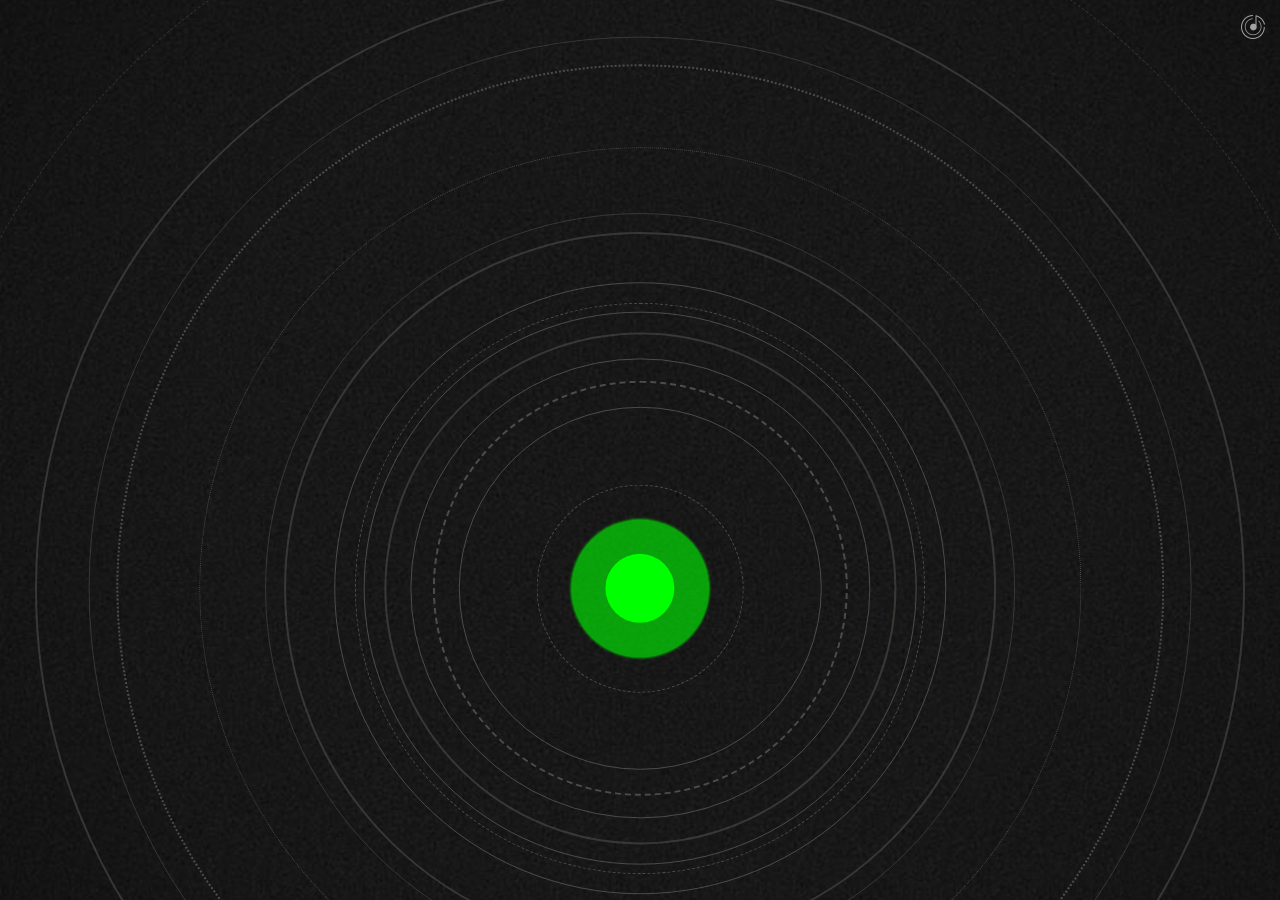
==== commit 7aa19607: "111" ====
--- a/src/main/webapp/weixin/index.html
+++ b/src/main/webapp/weixin/index.html
@@ -56,7 +56,9 @@
 
 </div>
 
-<div id="point" class="point page1" >
+
+
+<div id="point" class="point  page1 animation" >
 	<!--<div class="avatar"><div class="img"></div></div>-->
 	<div class="dot"></div>
 	<div class="touch_tip"></div>
@@ -131,6 +133,7 @@
 
 
 <div id="page2" class="page2" >
+	<h2 class="page_title">那一天我与微信相识</h2>
 	<!----> 
 	<div class="ray ray1"><i ></i></div>
 	<div class="ray ray2"><i ></i></div>
@@ -211,11 +214,178 @@
 	</div>
 
 	
-	<section class="section1">111</section>
-	<section class="section2">2222</section>
+	<section class="section1">
+		<h3>2012.07.28</h3>
+		我来到微信星球我是第
+		<h3>25478562</h3>
+		个微信用户
+	</section>
+	<section class="section2">
+		<h3>2012.07.28</h3>
+		我发送了第一条朋友圈向世界问好
+	</section>
 	<section class="section3">
-		<div class="data">3333</div>
-	</section>
+		<div class="data">
+			
+		</div>
+		<div class="avatar">
+			<img src="./images/test.png"></img>
+		</div>
+		<h3>如尘</h3>
+		<p>是我的第一个好友</p>
+		<p>
+		PS:你们现在还在联系吗?
+		</p>
+	</section>
+</div>
+
+
+<div id="page3" class="page3" >
+	<h2 class="page_title">这一年微信上的我</h2>
+	<div class="triangle triangle1"><i></i></div>
+	<div class="triangle triangle2"><i></i></div>
+	<div class="triangle triangle3"><i></i></div>
+	<div class="triangle triangle4"><i></i></div>
+	
+	<div class="ray ray1"><i></i></div>
+	<div class="ray ray2"><i></i></div>
+	<div class="ray ray3"><i></i></div>
+	
+	<div class="dot1">
+		<div class="line dot"></div>
+		<div class="line line1">
+			<i ></i>
+		</div>
+		<div class="line line2">
+			<div class="lr">
+				<i ></i>
+			</div>
+		</div>
+	</div>
+	
+	<div class="dot2">
+		<div class="line dot"></div>
+		<div class="line line1">
+			<i ></i>
+		</div>
+		<div class="line line2">
+			<div class="lr">
+				<i ></i>
+			</div>
+		</div>
+	</div>
+	
+	<div class="dot3">
+		<div class="line dot"></div>
+		<div class="line line1">
+			<i ></i>
+		</div>
+		<div class="line line2">
+			<div class="lr">
+				<i ></i>
+			</div>
+		</div>
+	</div>
+	
+	
+	<section class="section1">
+		<p class="subtitle">朋友圈</p>
+		<p>这一年</p>
+		<p>我一共发了</p>
+		<p><span>12</span>条朋友圈</p>
+	</section>
+	<section class="section2">
+		<p class="subtitle">微信红包</p>
+		<p>这一年</p>
+		<p>我总共收到</p>
+		<p><span>11</span>个红包</p>
+		<p>发出</p>
+		<p><span>9</span>个红包</p>
+	</section>
+	<section class="section3">
+		<p class="subtitle">地理位置</p>
+		<p>世界那么大</p>
+		<p>该出来看看了</p>
+	</section>
+
+</div>
+
+<div id="page4" class="page4 ">
+	<h2 class="page_title">这一年微信上的我们</h2>
+	<div class="rect rect1"><i></i></div>
+	<div class="rect rect2"><i></i></div>
+	<div class="rect rect3"><i></i></div>
+	
+	<div class="circle circle1"><i></i></div>
+	<div class="circle circle2"><i></i></div>
+	
+	<div class="ray ray1"><i></i></div>
+	<div class="ray ray2"><i></i></div>
+	<div class="ray ray3"><i></i></div>
+	<div class="ray ray4"><i></i></div>
+	<div class="ray ray5"><i></i></div>
+	<div class="ray ray6"><i></i></div>
+	<div class="ray ray7"><i></i></div>
+	<div class="ray ray8"><i></i></div>
+	<div class="ray ray9"><i></i></div>
+	<div class="ray ray10"><i></i></div>
+	
+	<div class="dot1">
+		<div class="line dot"></div>
+		<div class="line line1">
+			<div class="lr">
+				<i ></i>
+			</div>
+		</div>
+		<div class="line line2">
+			<i ></i>
+		</div>
+	</div>
+	
+	<div class="dot2">
+		<div class="line dot"></div>
+		<div class="line line1">
+			<i ></i>
+		</div>
+		<div class="line line2">
+			<div class="lr">
+				<i ></i>
+			</div>
+		</div>
+	</div>
+	
+	<div class="dot3">
+		<div class="line dot"></div>
+		<div class="line line1">
+			<i></i>
+		</div>
+		<div class="line line2">
+			<div class="lr">
+				<i></i>
+			</div>
+		</div>
+		<div class="line line3">
+			<i></i>
+		</div>
+	</div>
+	
+	
+	<section class="section1">
+		我新认识了
+		<h3>40</h3>个好友
+		<p>好友人数已经达到</p>
+		<h3>93</h3>
+	</section>
+	<section class="section2">
+		我收获了朋友们的
+		<h3>23</h3>个赞
+		<p>有朋友真好</p>
+	</section>
+	<section class="section3">
+		<p>暂时没有</p>
+		<p>任何同步数据</p>
+	</section>
+	
 </div>
 
 </div>
@@ -226,13 +396,37 @@
 	$("#music").click(function(){
 		$(this).toggleClass("playing");
 	});
-	$(".point").click(function(){ 
+	
+	window.click_index=0;
+	$("#point").click(function(){ 
 		//alert(1);
-		$("#point").removeClass("page1");
-		$("#point").addClass("page2");
+		if(click_index==0){
+			$("#point").removeClass("page1");
+			$("#point").addClass("page2  ");
+			
+			$("#page1").removeClass("play");
+			$("#page2").addClass("play");
+		} else if(click_index==1){
+			//alert(1);
+			$("#point").removeClass("page2");
+			//$("#point").addClass("page3");
+			setTimeout(function(){
+				$("#point").addClass("page3");
+			},2200)
+			
+			$("#page2").removeClass("play");
+			$("#page3").addClass("play");
+		} else if(click_index==2){ 
+			$("#point").removeClass("page3");
+			setTimeout(function(){
+				$("#point").addClass("page4");
+			},2200)
+			
+			$("#page3").removeClass("play");
+			$("#page4").addClass("play");
+		}
+		click_index++;
 		
-		$("#page1").removeClass("play");
-		$("#page2").addClass("play");
 	});
 });
 </script>
--- a/src/main/webapp/weixin/common.css
+++ b/src/main/webapp/weixin/common.css
@@ -1034,7 +1034,9 @@
 	line-height: .16rem;
 	margin-top: 0;
 	-webkit-transform: translate3d(.01rem,0,0);
-	transform: translate3d(.01rem,0,0)
+	transform: translate3d(.01rem,0,0);
+	
+	opacity: 0;
 }
 
 .page1 h2.page_title:before {
@@ -1389,14 +1391,38 @@
 	animation: rotating 30s linear 3.2s infinite both
 }
 
+
+.page2 h2.page_title {
+	color:#FFFFFF;
+	font-size: .16rem;
+	line-height: .16rem;
+	opacity: 0;
+	position: absolute;
+	top: 50%;
+	left: 50%;
+	margin-left:-0.65rem;
+	margin-top:-0.1rem;
+
+	text-align: center;
+	opacity: 0
+	
+}
+
+
 .page2.point {
 	-webkit-transform: translate3d(-1.06rem,.64rem,0);
-	transform: translate3d(-1.06rem,.64rem,0)
-}
-
-
-/**����������**/
-.page2 .ray i {
+	transform: translate3d(-1.06rem,.64rem,0);
+	/***transition :all 1.2s ease-in-out 2.2s;
+	-webkit-transition :all 1.2s ease-in-out 2.2s;***/
+}
+.page2.animation.point {
+	-webkit-transition-delay: 2.2s;
+	transition-delay: 2.2s
+}
+
+
+/**����������  .page2 .ray i **/
+.ray i {
 	height:1px;
 	width:0px;
 	display:block;
@@ -1405,8 +1431,8 @@
 /**��һ���������ϵ���**/
 .page2 .ray.ray1 {
 	width: 2.47rem;
-	-webkit-transform: translate3d(1.23rem,2.11rem,0) rotateZ(35.1deg);
-	transform: translate3d(1.23rem,2.11rem,0) rotateZ(35.1deg)
+	-webkit-transform: translate3d(1.24rem,2.12rem,0) rotateZ(35.1deg);
+	transform: translate3d(1.24rem,2.12rem,0) rotateZ(35.1deg)
 	/**
 	width: 2.47rem;
 	-webkit-transform: translate3d(-.37rem,-1.45rem,0) rotateZ(35.1deg);
@@ -1416,8 +1442,8 @@
 /**�ڶ����������ϵ���**/
 .page2 .ray.ray2 {	
 	width: 2.7rem;
-	-webkit-transform: translate3d(.82rem,3.23rem,0) rotateZ(-16.5deg);
-	transform: translate3d(.82rem,3.23rem,0) rotateZ(-16.5deg);
+	-webkit-transform: translate3d(.82rem,3.24rem,0) rotateZ(-16.5deg);
+	transform: translate3d(.82rem,3.24rem,0) rotateZ(-16.5deg);
 	
 	/**
 	width: 2.7rem;
@@ -1428,8 +1454,8 @@
 /**�������������ϵ���**/
 .page2 .ray.ray3 {
 	width: 1.3rem;
-	-webkit-transform: translate3d(.44rem,4.24rem,0) rotateZ(71.4deg);
-	transform: translate3d(.44rem,4.24rem,0) rotateZ(71.4deg)
+	-webkit-transform: translate3d(.45rem,4.24rem,0) rotateZ(71.4deg);
+	transform: translate3d(.45rem,4.24rem,0) rotateZ(71.4deg)
 	/**
 	width: 1.3rem;
 	-webkit-transform: translate3d(-.96rem,.75rem,0) rotateZ(71.4deg);
@@ -1475,11 +1501,7 @@
 	transform: translate3d(-3.2rem,-5.56rem,0)
 }
 
-/**��Ȧ��һȦ��һȦ***/
-.page2 .dot1 .line,.page2 .dot2 .line {
-	-webkit-transform: translate3d(-50%,-50%,0);
-	position: absolute
-}
+
 
 .page2 .ol.ol2 i {
 	width: 4.25rem;
@@ -1494,7 +1516,15 @@
 	right: 50%;
 	text-align: right;
 	margin-top: -2.74rem;
-	margin-right: .3rem
+	margin-right: .3rem;
+	
+	opacity: 0;
+	font-size: .09rem;
+	color:#FFFFFF;
+}
+.page2 .section1 h3 {
+	font-size: .18rem;
+	font-weight:800;
 }
 
 .page2 .section2 {
@@ -1503,8 +1533,18 @@
 	right: 50%;
 	text-align: right;
 	margin-top: -.8rem;
-	margin-right: -1.56rem
-}
+	margin-right: -1.56rem;
+	
+	opacity: 0;
+	font-size: .09rem;
+	color:#FFFFFF;
+}
+
+.page2 .section2 h3 {
+	font-size: .18rem;
+	font-weight:800;
+}
+
 
 .page2 .section2.section_empty {
 	margin-top: -.93rem
@@ -1515,8 +1555,17 @@
 	top: 50%;
 	left: 50%;
 	text-align: left;
-	margin-top: 2.08rem;
+	margin-top: 2.08rem;;
+	
+	opacity: 0;
+	font-size: .09rem;
+	color:#FFFFFF;
 	margin-left: -.36rem
+}
+
+.page2 .section3 h3 {
+	font-size: .18rem;
+	font-weight:800;
 }
 
 .page2 .section3 .data {
@@ -1533,7 +1582,7 @@
 	border: 1px solid #00FF01;
 	background-color: #00FF01;
 	box-sizing: border-box;
-	background-clip: padding-box
+	background-clip: padding-box;
 }
 
 .page2 .section3 .avatar img {
@@ -1541,6 +1590,15 @@
 	height: 100%;
 	border-radius: .64rem;
 	background-clip: padding-box
+}
+
+/**��Ȧ��һȦ��һȦ***/
+.page2 .dot1 .line,.page2 .dot2 .line,.page2 .dot3 .line {
+	-webkit-transform: translate3d(-50%,-50%,0);
+	transform: translate3d(-50%,-50%,0);
+	position: absolute;
+	top: 50%;
+	left: 50%;
 }
 
 .page2 .dot1 {
@@ -1566,12 +1624,6 @@
 	position: relative;
 	z-index: 9	
 }
-.page2 .dot1 .line {
-	top: 50%;
-	left: 50%;
-	-webkit-transform: translate3d(-50%,-50%,0);
-	transform: translate3d(-50%,-50%,0)
-}
 
 .page2 .dot1 .line i {
 	width: 100%;
@@ -1627,7 +1679,7 @@
 	margin-top: -.07rem;
 	margin-left: 1.6rem;
 	color: rgba(0,0,0,0);
-	/**�Լ��ӵ�**/
+	
 	opacity: 0;
 }
 
@@ -1641,12 +1693,7 @@
 	position: relative;
 	z-index: 9	
 }
-.page2 .dot2 .line {
-	top: 50%;
-	left: 50%;
-	-webkit-transform: translate3d(-50%,-50%,0);
-	transform: translate3d(-50%,-50%,0);
-}
+
 
 .page2 .dot2 .line i {
 	width: 100%;
@@ -1738,14 +1785,6 @@
 	z-index: 9	
 }
 
-.page2 .dot3 .line {
-	position: absolute;
-	top: 50%;
-	left: 50%;
-	-webkit-transform: translate3d(-50%,-50%,0);
-	transform: translate3d(-50%,-50%,0)
-}
-
 .page2 .dot3 .line i {
 	width: 100%;
 	height: 100%;
@@ -1974,6 +2013,21 @@
 	transform: translate3d(-.68rem,-.25rem,0)
 }
 
+.page3 h2.page_title {
+	color:#FFFFFF;
+	font-size: .16rem;
+	line-height: .16rem;
+	opacity: 0;
+	position: absolute;
+	top: 50%;
+	left: 50%;
+	margin-left:-0.65rem;
+	margin-top:-0.1rem;
+
+	text-align: center;
+	opacity: 0;
+}
+
 .page3 .triangle,.page3 .triangle i {
 	width: 3.48rem;
 	height: 3.47rem;
@@ -1992,12 +2046,12 @@
 .page3 .triangle i {
 	top: 0;
 	left: 0;
-	background: url(../images/triangle@2x.77c42b046b.png) center center no-repeat;
+	background: url(./images/triangle@2x.77c42b046b.png) center center no-repeat;
 	background-size: 3.48rem 3.47rem
 }
 
 .page3 .triangle.triangle2 i,.page3 .triangle.triangle3 i {
-	background-image: url(../images/triangle_solid@2x.66a32b046b.png)
+	background-image: url(./images/triangle_solid@2x.66a32b046b.png)
 }
 
 .page3 .triangle.triangle1 {
@@ -2022,20 +2076,20 @@
 
 .page3 .ray.ray1 {
 	width: 1.56rem;
-	-webkit-transform: translate3d(-.58rem,-.15rem,0) rotateZ(-116.3deg);
-	transform: translate3d(-.58rem,-.15rem,0) rotateZ(-116.3deg)
+	-webkit-transform: translate3d(.14rem,2.1rem,0) rotateZ(-116.3deg);
+	transform: translate3d(.14rem,2.1rem,0) rotateZ(-116.3deg)
 }
 
 .page3 .ray.ray2 {
 	width: 1.5rem;
-	-webkit-transform: translate3d(-.58rem,-.15rem,0) rotateZ(-23.8deg);
-	transform: translate3d(-.58rem,-.15rem,0) rotateZ(-23.8deg)
+	-webkit-transform: translate3d(1.19rem,2.43rem,0) rotateZ(-23.8deg);
+	transform: translate3d(1.19rem,2.43rem,0) rotateZ(-23.8deg)
 }
 
 .page3 .ray.ray3 {
 	width: 1.58rem;
-	-webkit-transform: translate3d(-.58rem,-.15rem,0) rotateZ(103.6deg);
-	transform: translate3d(-.58rem,-.15rem,0) rotateZ(103.6deg)
+	-webkit-transform: translate3d(0.28rem,3.57rem,0) rotateZ(103.6deg);
+	transform: translate3d(0.28rem,3.57rem,0) rotateZ(103.6deg)
 }
 
 .page3 .section1 {
@@ -2044,7 +2098,18 @@
 	left: 50%;
 	text-align: left;
 	-webkit-transform: translate3d(-1.26rem,-2.58rem,0);
-	transform: translate3d(-1.26rem,-2.58rem,0)
+	transform: translate3d(-1.26rem,-2.58rem,0);
+	
+	opacity: 0;
+	font-size: .11rem;
+	color:#FFFFFF;
+}
+.page3 .section1 .subtitle,.page3 .section2 .subtitle,.page3 .section3 .subtitle {
+	color:#00FF01;
+}
+.page3 .section1 span,.page3 .section2 span {
+	font-size: .16rem;
+	font-weight:bold;
 }
 
 .page3 .section1.section_empty {
@@ -2058,7 +2123,11 @@
 	left: 50%;
 	text-align: left;
 	-webkit-transform: translate3d(.74rem,-.5rem,0);
-	transform: translate3d(.74rem,-.5rem,0)
+	transform: translate3d(.74rem,-.5rem,0);
+	
+	opacity: 0;
+	font-size: .11rem;
+	color:#FFFFFF;
 }
 
 .page3 .section3 {
@@ -2067,7 +2136,23 @@
 	left: 50%;
 	text-align: left;
 	-webkit-transform: translate3d(-.76rem,1.64rem,0);
-	transform: translate3d(-.76rem,1.64rem,0)
+	transform: translate3d(-.76rem,1.64rem,0);
+	
+	opacity: 0;
+	font-size: .11rem;
+	color:#FFFFFF;
+}
+
+
+.page3 .dot1 .dot,.page3 .dot2 .dot,.page3 .dot3 .dot { 
+	width: .1rem;
+	height: .1rem;
+	background-color: #00FF01;
+	border-radius: .1rem;
+	color: rgba(0,0,0,0);
+	font-size: 1px;
+	position: relative;
+	z-index: 9	
 }
 
 .page3 .dot1 {
@@ -2078,7 +2163,8 @@
 	height: .05rem;
 	-webkit-transform: translate3d(-1.3rem,-1.59rem,0);
 	transform: translate3d(-1.3rem,-1.59rem,0);
-	color: rgba(0,0,0,0)
+	color: rgba(0,0,0,0);
+	opacity: 0;
 }
 
 .page3 .dot1 .line {
@@ -2127,7 +2213,8 @@
 	left: 50%;
 	-webkit-transform: translate3d(.75rem,-.8rem,0);
 	transform: translate3d(.75rem,-.8rem,0);
-	color: rgba(0,0,0,0)
+	color: rgba(0,0,0,0);
+	opacity: 0;
 }
 
 .page3 .dot2 .line {
@@ -2174,7 +2261,8 @@
 	height: .1rem;
 	-webkit-transform: translate3d(-1.01rem,1.36rem,0);
 	transform: translate3d(-1.01rem,1.36rem,0);
-	color: rgba(0,0,0,0)
+	color: rgba(0,0,0,0);
+	opacity: 0;
 }
 
 .page3 .dot3 .line {
@@ -2223,11 +2311,7 @@
 	border-width: 2px
 }
 
-.page4 .rect,.page4 .rect i {
-	position: absolute;
-	width: 3.29rem;
-	height: 3.51rem
-}
+
 
 .page3.play h2.page_title {
 	-webkit-animation: pageTitle 2.2s linear both;
@@ -2411,7 +2495,11 @@
 	-webkit-transform: translate3d(.41rem,.17rem,0);
 	transform: translate3d(.41rem,.17rem,0)
 }
-
+.page4 .rect,.page4 .rect i {
+	position: absolute;
+	width: 3.29rem;
+	height: 3.51rem
+}
 .page4 .rect {
 	top: 50%;
 	left: 50%;
@@ -2424,20 +2512,22 @@
 	top: 0;
 	left: 0;
 	display: block;
-	background: url(../images/rect_dashed@2x.8e8d2b046b.png) center center no-repeat;
+	background: url(./images/rect_dashed@2x.8e8d2b046b.png) center center no-repeat;
 	background-size: 3.29rem 3.51rem
-}
-
-.page4 .circle,.page4 .section1 {
-	left: 50%;
-	position: absolute;
-	top: 50%
 }
 
 .page4 .rect.rect3 {
 	-webkit-transform: translate3d(-1.66rem,-1.92rem,0) scale(1.6) rotateZ(10deg);
 	transform: translate3d(-1.66rem,-1.92rem,0) scale(1.6) rotateZ(10deg)
 }
+
+.page4 .circle,.page4 .section1 {
+	left: 50%;
+	position: absolute;
+	top: 50%
+}
+
+
 
 .page4 .circle {
 	width: .1rem;
@@ -2469,68 +2559,93 @@
 
 .page4 .ray.ray1 {
 	width: 1.3rem;
-	-webkit-transform: translate3d(-.94rem,-1.39rem,0) rotateZ(118.1deg);
-	transform: translate3d(-.94rem,-1.39rem,0) rotateZ(118.1deg)
+	-webkit-transform: translate3d(-.07rem,2.1rem,0) rotateZ(118.1deg);
+	transform: translate3d(-.07rem,2.1rem,0) rotateZ(118.1deg)
 }
 
 .page4 .ray.ray2 {
 	width: 1.78rem;
-	-webkit-transform: translate3d(-.58rem,1.26rem,0) rotateZ(-123.6deg);
-	transform: translate3d(-.58rem,1.26rem,0) rotateZ(-123.6deg)
+	-webkit-transform: translate3d(-.13rem,3.40rem,0) rotateZ(-123.6deg);
+	transform: translate3d(-.13rem,3.40rem,0) rotateZ(-123.6deg)
 }
 
 .page4 .ray.ray3 {
 	width: 1.7rem;
-	-webkit-transform: translate3d(-.58rem,1.26rem,0) rotateZ(-11.5deg);
-	transform: translate3d(-.58rem,1.26rem,0) rotateZ(-11.5deg)
+	-webkit-transform: translate3d(1.2rem,3.95rem,0) rotateZ(-11.5deg);
+	transform: translate3d(1.2rem,3.95rem,0) rotateZ(-11.5deg)
 }
 
 .page4 .ray.ray4 {
 	width: 1.64rem;
-	-webkit-transform: translate3d(1.48rem,-.67rem,0) rotateZ(104.3deg);
-	transform: translate3d(1.48rem,-.67rem,0) rotateZ(104.3deg)
+	-webkit-transform: translate3d(2.28rem,2.97rem,0) rotateZ(104.3deg);
+	transform: translate3d(2.28rem,2.97rem,0) rotateZ(104.3deg)
 }
 
 .page4 .ray.ray5 {
 	width: 2.52rem;
-	-webkit-transform: translate3d(1.49rem,-.65rem,0) rotateZ(-163.1deg);
-	transform: translate3d(1.49rem,-.65rem,0) rotateZ(-163.1deg)
+	-webkit-transform: translate3d(0.85rem,1.85rem,0) rotateZ(-163.1deg);
+	transform: translate3d(0.85rem,1.85rem,0) rotateZ(-163.1deg)
 }
 
 .page4 .ray.ray6 {
 	width: 2.67rem;
-	-webkit-transform: translate3d(-.95rem,-1.39rem,0) rotateZ(82.1deg);
-	transform: translate3d(-.95rem,-1.39rem,0) rotateZ(82.1deg)
+	-webkit-transform: translate3d(-.25rem,2.80rem,0) rotateZ(82.1deg);
+	transform: translate3d(-.25rem,2.80rem,0) rotateZ(82.1deg)
 }
 
 .page4 .ray.ray7 {
 	width: 3.07rem;
-	-webkit-transform: translate3d(-.95rem,-1.39rem,0) rotateZ(48.6deg);
-	transform: translate3d(-.95rem,-1.39rem,0) rotateZ(48.6deg)
+	-webkit-transform: translate3d(.35rem,2.60rem,0) rotateZ(48.6deg);
+	transform: translate3d(.35rem,2.60rem,0) rotateZ(48.6deg)
 }
 
 .page4 .ray.ray8 {
 	width: 3.08rem;
-	-webkit-transform: translate3d(1.49rem,-.65rem,0) rotateZ(172.2deg);
-	transform: translate3d(1.49rem,-.65rem,0) rotateZ(172.2deg)
+	-webkit-transform: translate3d(.25rem,2.40rem,0) rotateZ(172.2deg);
+	transform: translate3d(.25rem,2.40rem,0) rotateZ(172.2deg)
 }
 
 .page4 .ray.ray9 {
 	width: 2.83rem;
-	-webkit-transform: translate3d(1.49rem,-.67rem,0) rotateZ(137deg);
-	transform: translate3d(1.49rem,-.67rem,0) rotateZ(137deg)
+	-webkit-transform: translate3d(.85rem,3.1rem,0) rotateZ(137deg);
+	transform: translate3d(.85rem,3.1rem,0) rotateZ(137deg)
 }
 
 .page4 .ray.ray10 {
 	width: 2.9rem;
-	-webkit-transform: translate3d(-1.57rem,-.24rem,0) rotateZ(23.6deg);
-	transform: translate3d(-1.57rem,-.24rem,0) rotateZ(23.6deg)
-}
-
+	-webkit-transform: translate3d(.15rem,3.17rem,0) rotateZ(23.6deg);
+	transform: translate3d(.15rem,3.17rem,0) rotateZ(23.6deg);
+	
+
+}
+
+
+.page4 h2.page_title {
+	color:#FFFFFF;
+	font-size: .16rem;
+	line-height: .16rem;
+	opacity: 0;
+	position: absolute;
+	top: 50%;
+	left: 50%;
+	margin-left:-0.65rem;
+	margin-top:-0.1rem;
+
+	text-align: center;
+	opacity: 0;
+}
+.page4 .section1 h3,.page4 .section2 h3,.page4 .section3 h3 {
+	font-size: .18rem;
+	font-weight:800;
+}
 .page4 .section1 {
 	text-align: left;
 	-webkit-transform: translate3d(-1.15rem,-2.55rem,0);
-	transform: translate3d(-1.15rem,-2.55rem,0)
+	transform: translate3d(-1.15rem,-2.55rem,0);
+	
+	opacity: 0;
+	font-size: .11rem;
+	color:#FFFFFF;
 }
 
 .page4 .section2 {
@@ -2539,7 +2654,11 @@
 	right: 50%;
 	text-align: right;
 	margin-top: -1.5rem;
-	margin-right: -1.5rem
+	margin-right: -1.5rem;
+	
+	opacity: 0;
+	font-size: .11rem;
+	color:#FFFFFF;
 }
 
 .page4 .section3,.page5 .end {
@@ -2556,12 +2675,28 @@
 
 .page4 .section3 {
 	-webkit-transform: translate3d(-.48rem,1.6rem,0);
-	transform: translate3d(-.48rem,1.6rem,0)
+	transform: translate3d(-.48rem,1.6rem,0);
+	
+	opacity: 0;
+	font-size: .11rem;
+	color:#FFFFFF;
 }
 
 .page4 .section3.section_empty {
 	-webkit-transform: translate3d(-.65rem,1.63rem,0);
 	transform: translate3d(-.65rem,1.63rem,0)
+}
+
+
+.page4 .dot1 .dot,.page4 .dot2 .dot,.page4 .dot3 .dot { 
+	width: .1rem;
+	height: .1rem;
+	background-color: #00FF01;
+	border-radius: .1rem;
+	color: rgba(0,0,0,0);
+	font-size: 1px;
+	position: relative;
+	z-index: 9	
 }
 
 .page4 .dot1 {
@@ -2572,7 +2707,9 @@
 	height: .06rem;
 	-webkit-transform: translate3d(-.97rem,-1.41rem,0);
 	transform: translate3d(-.97rem,-1.41rem,0);
-	color: rgba(0,0,0,0)
+	color: rgba(0,0,0,0);
+	
+	opacity:0;
 }
 
 .page4 .dot1 .line {
@@ -2580,7 +2717,9 @@
 	top: 50%;
 	left: 50%;
 	-webkit-transform: translate3d(-50%,-50%,0);
-	transform: translate3d(-50%,-50%,0)
+	transform: translate3d(-50%,-50%,0);
+	
+	
 }
 
 .page4 .dot1 .line i {
@@ -2619,7 +2758,9 @@
 	height: .1rem;
 	-webkit-transform: translate3d(1.42rem,-.7rem,0);
 	transform: translate3d(1.42rem,-.7rem,0);
-	color: rgba(0,0,0,0)
+	color: rgba(0,0,0,0);
+	
+	opacity:0;
 }
 
 .page4 .dot2 .line {
@@ -2664,7 +2805,9 @@
 	left: 50%;
 	-webkit-transform: translate3d(-.64rem,1.22rem,0);
 	transform: translate3d(-.64rem,1.22rem,0);
-	color: rgba(0,0,0,0)
+	color: rgba(0,0,0,0);
+	
+	opacity:0;
 }
 
 .page4 .dot3 .line {
@@ -2795,7 +2938,7 @@
 
 .page4.play .ray i {
 	-webkit-animation: mxLineIn 1.1s .2s cubic-bezier(0,1.13,.73,.96) forwards,fadeOut .3s 1.8s ease forwards;
-	animation: mxLineIn 1.1s .2s cubic-bezier(0,1.13,.73,.96) forwards,fadeOut .3s 1.8s ease forwards
+	animation: mxLineIn 1.1s .2s cubic-bezier(0,1.13,.73,.96) forwards,fadeOut .3s 1.8s ease forwards;
 }
 
 .page4.play .ray1 i {
